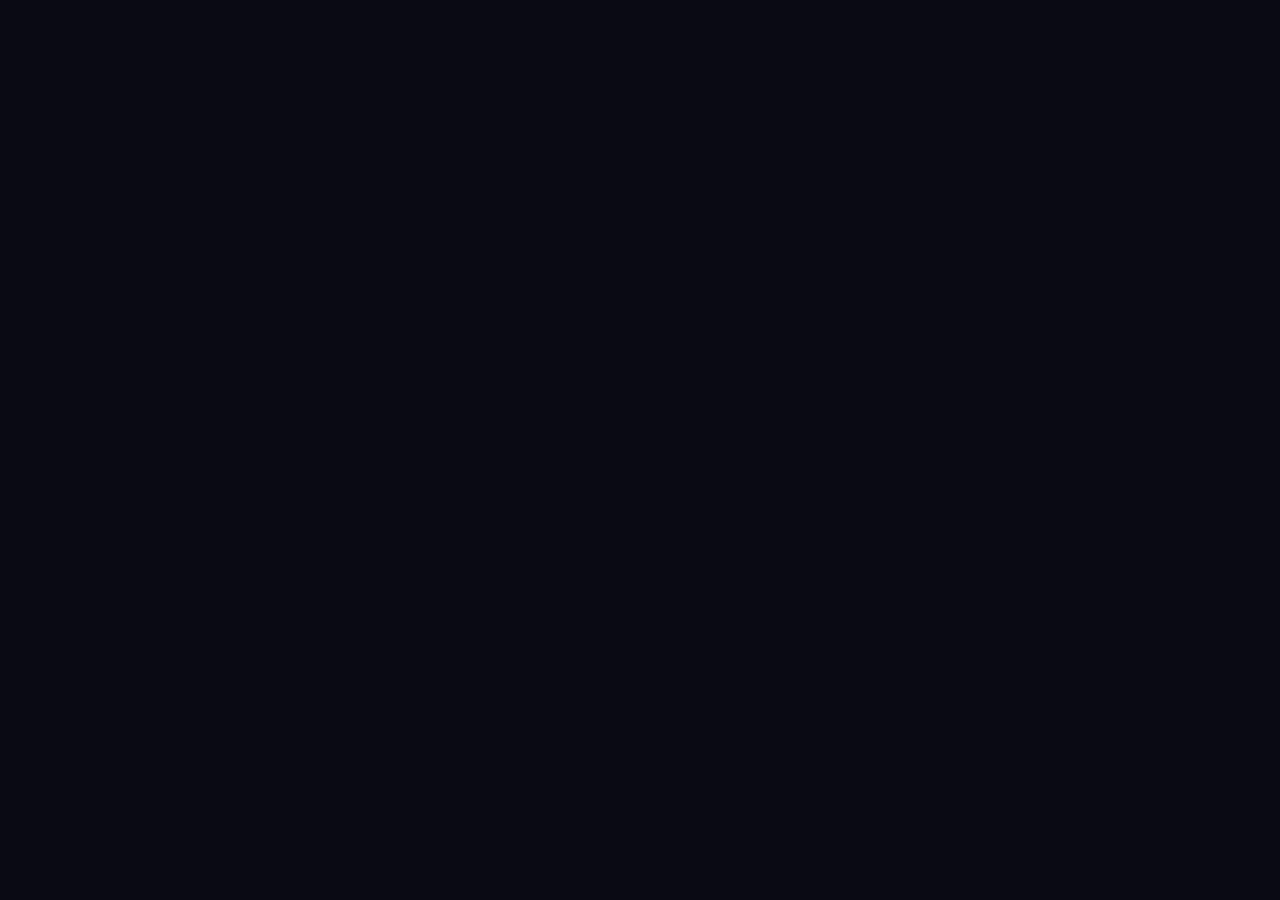
==== admin.html @ 4a44c435 "fix: 修复 Worker 名称 + 更新 API_PROXY 地址为 angelapiproxy" ====
<!DOCTYPE html>
<html lang="zh-CN">
<head>
<meta charset="UTF-8">
<meta name="viewport" content="width=device-width, initial-scale=1.0">
<title>管理后台 - ANGEL 授权中心</title>
<meta name="description" content="ANGEL 授权管理后台 - 管理员审核授权申请、管理卡密、查看审计日志。需要管理员权限登录。">
<meta name="keywords" content="ANGEL,管理后台,授权管理,卡密管理,管理员,审计日志">
<meta name="author" content="ANGEL Team">
<meta name="robots" content="noindex, nofollow">
<meta name="theme-color" content="#0a0a14">
<meta http-equiv="X-Frame-Options" content="DENY">
<meta name="referrer" content="no-referrer">
<!-- Open Graph -->
<meta property="og:type" content="website">
<meta property="og:title" content="管理后台 - ANGEL 授权中心">
<meta property="og:description" content="ANGEL 授权管理后台 - 管理员审核授权申请">
<meta property="og:url" content="https://kiroauth-system.vercel.app/admin.html">
<!-- Twitter -->
<meta name="twitter:card" content="summary_large_image">
<link rel="stylesheet" href="css/style.css">
</head>
<body style="background:#0a0a14;">

<video id="bgVideo" autoplay loop muted playsinline preload="auto" style="position:fixed;top:0;left:0;width:100vw;height:100vh;object-fit:cover;object-position:center;z-index:-2;pointer-events:none;background:#0a0a14;"><source src="assets/bg.mp4" type="video/mp4"></video>
<div id="bgOverlay" style="position:fixed;inset:0;background:linear-gradient(135deg,rgba(10,10,20,.85),rgba(20,15,35,.75),rgba(10,10,20,.85));z-index:-1;"></div>
<div id="bgPreloader" style="position:fixed;inset:0;background:#0a0a14;z-index:99999;transition:opacity .8s ease;"></div>

<nav class="navbar"><a href="index.html" class="navbar-brand"><span class="angel-icon"></span> ANGEL<span class="admin-badge">ADMIN</span></a><div style="display:flex;gap:10px;align-items:center;"><a href="index.html" class="btn btn-outline btn-sm">🏠 首页</a><a href="auth.html" class="btn btn-primary btn-sm">🔐 授权</a><span id="adminInfo" style="color:var(--accent-light);font-size:12px;display:none;"></span><button id="logoutBtn" style="background:rgba(255,107,107,.15);border:1px solid rgba(255,107,107,.3);color:var(--danger);font-size:12px;padding:6px 14px;border-radius:6px;cursor:pointer;" onclick="sessionStorage.removeItem('angel_session');location.reload();">退出</button></div></nav>

<!-- 登录 -->
<div id="loginPanel" style="padding-top:60px;max-width:460px;margin:0 auto;">
<div id="step1" class="card">
<div class="card-title">🔐 安全登录 · 第一步</div>
<input type="text" class="form-input" id="uname" placeholder="用户名" style="margin-bottom:10px;">
<input type="password" class="form-input" id="upass" placeholder="密码" style="margin-bottom:10px;">
<p style="font-size:11px;color:var(--accent-light);margin-bottom:14px;">🔒 失败5次锁IP · 需安全密钥双重验证</p>
<button id="btnStep1" style="width:100%;padding:12px;background:var(--accent);color:#fff;border:none;border-radius:8px;font-size:15px;font-weight:600;cursor:pointer;" onclick="
var u=document.getElementById('uname').value.trim(),p=document.getElementById('upass').value.trim(),er=document.getElementById('errMsg');
er.style.display='none';
// 凭证混淆验证（非明文存储）
var _uQV='QU5HRUw=',_pQV='NTIwMTMxNHdhbg==';
if(u!==atob(_uQV)||p!==atob(_pQV)){er.textContent='❌ 用户名或密码错误';er.style.display='block';return;}
document.getElementById('step1').style.display='none';
document.getElementById('step2').style.display='';
alert('✅ 身份验证通过！请输入安全密钥。');
">🔓 验证身份</button>
<p id="errMsg" style="color:var(--danger);font-size:13px;text-align:center;margin-top:12px;display:none;"></p>
</div>

<div id="step2" class="card" style="display:none;">
<div class="card-title">🔑 二次验证 · 安全密钥</div>
<p style="text-align:center;color:var(--text-secondary);font-size:13px;">请输入管理员安全密钥</p>
<input type="password" class="form-input" id="vcode" placeholder="输入安全密钥" style="margin-bottom:10px;">
<button id="btnStep2" style="width:100%;padding:12px;background:var(--success);color:#fff;border:none;border-radius:8px;font-size:15px;font-weight:600;cursor:pointer;" onclick="
var c=document.getElementById('vcode').value.trim(),er=document.getElementById('err2');
er.style.display='none';
if(!c){er.textContent='请输入安全密钥';er.style.display='block';return;}
var _skD='MTM1NDEzNzMwN0BxcS5jb20=';
var sk=localStorage.getItem('angel_security_key')||atob(_skD);
if(c!==sk){er.textContent='❌ 密钥错误';er.style.display='block';return;}
sessionStorage.setItem('angel_session',JSON.stringify({token:'ok-'+Date.now(),user:'ANGEL',t:Date.now()}));
document.getElementById('loginPanel').style.display='none';
document.getElementById('adminPanel').style.display='';
document.getElementById('adminInfo').textContent='👤 ANGEL';
document.getElementById('okBanner').style.display='';
alert('🎉 登录成功！');
if(typeof window.loadDataFn==='function')window.loadDataFn();
">✅ 验证并登录</button>
<p id="err2" style="color:var(--danger);font-size:13px;text-align:center;margin-top:12px;display:none;"></p>
<button id="btnBack" style="display:block;width:100%;margin-top:12px;padding:8px;background:transparent;border:1px solid var(--glass-border);color:var(--text-secondary);border-radius:6px;cursor:pointer;font-size:13px;" onclick="document.getElementById('step2').style.display='none';document.getElementById('step1').style.display='';">← 返回</button>
</div>
</div>

<!-- 管理面板 -->
<div id="adminPanel" style="display:none;"><div class="container">
<div id="okBanner" style="padding:14px;background:rgba(0,210,211,.1);border:1px solid rgba(0,210,211,.25);border-radius:12px;text-align:center;margin-bottom:20px;color:var(--success);font-weight:500;">✅ 双重验证通过 · 会话已加密保护</div>

<!-- 统计 -->
<div style="display:grid;grid-template-columns:repeat(4,1fr);gap:12px;margin-bottom:20px;">
<div class="stat-card"><div class="stat-num" style="color:var(--warning);" id="sP">0</div><div class="stat-label">待审批</div></div>
<div class="stat-card"><div class="stat-num" style="color:var(--success);" id="sA">0</div><div class="stat-label">已通过</div></div>
<div class="stat-card"><div class="stat-num" style="color:var(--danger);" id="sR">0</div><div class="stat-label">已拒绝</div></div>
<div class="stat-card"><div class="stat-num" style="color:var(--accent-light);" id="sT">0</div><div class="stat-label">今日申请</div></div>
</div>

<!-- Tabs -->
<div style="display:flex;gap:4px;margin-bottom:16px;background:rgba(255,255,255,.04);padding:4px;border-radius:8px;">
<button id="tabPen" style="flex:1;padding:10px;border:none;background:var(--accent);color:#fff;border-radius:6px;cursor:pointer;font-size:13px;" onclick="showTab('pen')">⏳ 待审批 (<span id="cP">0</span>)</button>
<button id="tabAll" style="flex:1;padding:10px;border:none;background:transparent;color:var(--text-secondary);border-radius:6px;cursor:pointer;font-size:13px;" onclick="showTab('all')">📋 全部记录</button>
<button id="tabSet" style="flex:1;padding:10px;border:none;background:transparent;color:var(--text-secondary);border-radius:6px;cursor:pointer;font-size:13px;" onclick="showTab('set')">⚙️ 设置</button>
</div>

<!-- 待审批面板 -->
<div id="panelPen">
<div id="pList"></div>
<div id="pEmpty" style="text-align:center;padding:40px;color:var(--text-muted);display:none;"><div style="font-size:40px;">✅</div><p style="margin-top:8px;">暂无待审批申请</p></div>
</div>

<!-- 全部记录面板 -->
<div id="panelAll" style="display:none;">
<div style="display:flex;gap:8px;margin-bottom:12px;">
<input type="text" class="form-input" id="searchInput" placeholder="搜索卡密..." style="flex:1;" oninput="doFilter()">
<select id="filterSt" onchange="doFilter()" style="padding:8px 12px;background:var(--glass-bg);border:1px solid var(--glass-border);color:var(--text-primary);border-radius:6px;font-size:13px;"><option value="">全部状态</option><option value="pending">待审批</option><option value="approved">已通过</option><option value="rejected">已拒绝</option></select>
</div>
<div id="aList"></div>
<div id="aEmpty" style="text-align:center;padding:40px;color:var(--text-muted);display:none;"><div style="font-size:40px;">📭</div><p style="margin-top:8px;">暂无记录</p></div>
</div>

<!-- 设置面板 -->
<div id="panelSet" style="display:none;">
<div class="card" style="margin-bottom:16px;">
<div class="card-title">🔑 安全密钥配置</div>
<input type="password" class="form-input" id="secKeyIn" placeholder="当前安全密钥（默认：你的QQ邮箱）" style="margin-bottom:8px;">
<p style="font-size:11px;color:var(--text-muted);margin-bottom:10px;">登录第二步需要输入此密钥，建议改成复杂字符串</p>
<button onclick="localStorage.setItem('angel_security_key',document.getElementById('secKeyIn').value.trim());alert('✅ 已保存')" style="padding:8px 20px;background:var(--accent);color:#fff;border:none;border-radius:6px;cursor:pointer;">💾 保存密钥</button>
</div>
<div class="card" style="margin-bottom:16px;">
<div class="card-title">🔧 hysafe API 配置</div>
<p style="font-size:12px;color:var(--text-muted);margin-bottom:10px;">审批通过时自动调用此API生成真实授权令牌（hp.hysafe.top:15110）</p>
<input type="password" class="form-input" id="apiSecIn" placeholder="创建者密钥（必填，审批时使用）" style="margin-bottom:8px;">
<input type="text" class="form-input" value="http://hp.hysafe.top:15110 (通过 Worker 代理访问)" readonly style="opacity:.6;margin-bottom:8px;">
<div style="display:flex;gap:8px;">
<button onclick="localStorage.setItem('angel_creator_secret',document.getElementById('apiSecIn').value.trim());alert('✅ 已保存')" style="padding:8px 20px;background:var(--accent);color:#fff;border:none;border-radius:6px;cursor:pointer;">💾 保存密钥</button>
<button onclick="testApi()" style="padding:8px 20px;background:rgba(0,210,211,.15);border:1px solid rgba(0,210,211,.3);color:var(--success);border-radius:6px;cursor:pointer;font-size:13px;">🧪 测试连接</button>
</div>
<p id="apiTestResult" style="margin-top:8px;font-size:12px;display:none;padding:8px;border-radius:6px;"></p>
</div>
<div class="card">
<div class="card-title">🔒 修改密码</div>
<input type="password" class="form-input" placeholder="当前密码" style="margin-bottom:8px;">
<input type="password" class="form-input" placeholder="新密码" style="margin-bottom:8px;">
<input type="password" class="form-input" placeholder="确认新密码" style="margin-bottom:8px;">
<button onclick="alert('生产环境连接Supabase后可用')" style="padding:8px 20px;background:var(--accent);color:#fff;border:none;border-radius:6px;cursor:pointer;">🔒 修改密码</button>
</div>
</div>

</div></div>

<!-- 拒绝弹窗 -->
<div id="rejModal" style="display:none;position:fixed;inset:0;background:rgba(0,0,0,.6);z-index:9999;align-items:center;justify-content:center;">
<div style="background:var(--glass-bg);border:1px solid var(--glass-border);border-radius:12px;padding:24px;width:400px;max-width:90%;">
<h3 style="margin-bottom:12px;">❌ 拒绝申请</h3>
<textarea id="rejReason" rows="3" placeholder="请输入拒绝原因..." style="width:100%;padding:10px;background:rgba(255,255,255,.05);border:1px solid var(--glass-border);border-radius:6px;color:var(--text-primary);resize:none;margin-bottom:12px;"></textarea>
<div style="display:flex;gap:8px;justify-content:flex-end;">
<button onclick="document.getElementById(\'rejModal\').style.display=\'none\'" style="padding:8px 16px;background:transparent;border:1px solid var(--glass-border);color:var(--text-secondary);border-radius:6px;cursor:pointer;">取消</button>
<button onclick="doReject()" style="padding:8px 16px;background:var(--danger);color:#fff;border:none;border-radius:6px;cursor:pointer;">确认拒绝</button>
</div>
</div>
</div>

<div class="toast-container" id="toastContainer"></div>

<script>
// ====== ⚠️ 安全防护层 ======
(function(){
  // 反调试：检测 DevTools 打开
  var _devCheck=setInterval(function(){
    var th=window.outerHeight-window.innerHeight>200;
    var tw=window.outerWidth-window.innerWidth>200;
    if(th||tw){
      // 不直接关闭页面（太明显），而是让登录按钮失效
      console.clear();
      if(document.getElementById('btnStep1')){
        document.getElementById('btnStep1').style.display='none';
        document.getElementById('btnStep1').insertAdjacentHTML('afterend','<p style="color:var(--danger);text-align:center;padding:12px;font-size:13px;">⚠️ 检测到异常环境</p>');
      }
    }
  },1000);
  setTimeout(function(){clearInterval(_devCheck)},300000); // 5分钟后停止检测

  // 控制台警告
  var _warn='%c⚠️ ANGEL 安全警告 %c\n此控制台仅供调试使用。\n任何试图修改、破解、或逆向该系统的行为将被记录。\n© 2026 ANGEL Team. All Rights Reserved.';
  console.log(_warn,'color:#fff;background:#e74c3c;padding:8px 12px;border-radius:4px 0 0 0;font-size:14px;font-weight:bold;','color:#e74c3c;font-size:12px;');

  // 禁用右键菜单（轻度防护）
  document.addEventListener('contextmenu',function(e){e.preventDefault();return false;});

  // 禁用常用快捷键
  document.addEventListener('keydown',function(e){
    if((e.key==='F12')||(e.ctrlKey&&e.shiftKey&&(e.key==='I'||e.key==='J'||e.key==='C'))||(e.ctrlKey&&e.key==='U')){
      e.preventDefault();return false;
    }
  });
})();
// ====== 视频预加载防黑屏 ======
(function(){
var v=document.getElementById('bgVideo'),preloader=document.getElementById('bgPreloader');
if(!v){if(preloader)preloader.style.opacity='0';return;}
function hidePreloader(){if(preloader){preloader.style.opacity='0';setTimeout(function(){preloader.style.display='none';},800);}}
v.addEventListener('canplaythrough',hidePreloader);
v.addEventListener('loadeddata',function(){setTimeout(hidePreloader,500);});
// 兜底：视频加载失败时也隐藏
v.addEventListener('error',hidePreloader);
v.addEventListener('abort',hidePreloader);
// 最终兜底：3秒后无论如何隐藏（避免卡住）
setTimeout(hidePreloader,3000);
})();

// ====== 管理面板逻辑 ======
(function(){
var failCount=0,MAX_FAIL=5,LOCK_MS=900000,t0=0;
var rejId=null;

window.toastFn=function(m){var c=document.getElementById('toastContainer');if(!c)return;var d=document.createElement('div');d.style.cssText='padding:10px 18px;background:rgba(108,92,231,.9);color:#fff;border-radius:8px;margin-bottom:8px;font-size:13px;';d.textContent=m;c.appendChild(d);setTimeout(function(){d.opacity='0';setTimeout(function(){d.remove()},300)},3000)};
// 兼容别名
window.toast=window.toastFn;

function locked(){return failCount>=MAX_FAIL&&(Date.now()-t0<LOCK_MS);}

// ---- Tab切换 ----
function showTab(t){
document.getElementById('tabPen').style.background=t==='pen'?'var(--accent)':'transparent';
document.getElementById('tabPen').style.color=t==='pen'?'#fff':'var(--text-secondary)';
document.getElementById('tabAll').style.background=t==='all'?'var(--accent)':'transparent';
document.getElementById('tabAll').style.color=t==='all'?'#fff':'var(--text-secondary)';
document.getElementById('tabSet').style.background=t==='set'?'var(--accent)':'transparent';
document.getElementById('tabSet').style.color=t==='set'?'#fff':'var(--text-secondary)';
document.getElementById('panelPen').style.display=t==='pen'?'block':'none';
document.getElementById('panelAll').style.display=t==='all'?'block':'none';
document.getElementById('panelSet').style.display=t==='set'?'block':'none';
}
window.showTab=showTab;

// ---- 数据渲染 ----
var data=[
{id:'1',ck:'ANGEL-2024-001',uid:'test_user_001',st:'pending',time:new Date(Date.now()-3600000).toISOString(),tok:'',rej:''},
{id:'2',ck:'ANGEL-2024-002',uid:'test_user_002',st:'approved',time:new Date(Date.now()-7200000).toISOString(),tok:'hysafe_xK9mP2qR',rej:''},
{id:'3',ck:'ANGEL-2024-003',uid:'test_user_003',st:'rejected',time:new Date(Date.now()-86400000).toISOString(),tok:'',rej:'截图不清晰'},
];

function loadDataFn(){
// ====== 从localStorage读取用户提交的申请 ======
try{
  var userSubs=JSON.parse(localStorage.getItem('angel_submissions')||'[]');
  if(userSubs.length>0){
    // 合并用户提交的数据（去重：相同ck+uid不重复添加）
    for(var i=0;i<userSubs.length;i++){
      var us=userSubs[i];
      var exists=false;
      for(var j=0;j<data.length;j++){
        if(data[j].ck===us.ck&&data[j].uid===us.uid){exists=true;break;}
      }
      if(!exists){
        data.unshift(us); // 新提交的放最前面
      } else {
        // 更新已存在的记录状态（admin端操作会更新data，但userSubs是原始状态）
        // 不覆盖admin端已有的状态
      }
    }
    // 清空已读取的用户提交（避免重复加载）
    // 注意：不删除，因为刷新后需要重新读取
  }
}catch(e){console.warn('读取用户申请失败:',e);}
// 更新统计
var p=data.filter(function(r){return r.st==='pending'}).length;
var a=data.filter(function(r){return r.st==='approved'}).length;
var rj=data.filter(function(r){return r.st==='rejected'}).length;
document.getElementById('sP').textContent=p;
document.getElementById('sA').textContent=a;
document.getElementById('sR').textContent=rj;
document.getElementById('sT').textContent=data.length;
document.getElementById('cP').textContent=p;
renderPending();
renderAll(data);
}

function fmt(t){if(!t)return'-';var d=new Date(t);return(d.getFullYear()+'-'+String(d.getMonth()+1).padStart(2,'0')+'-'+String(d.getDate()).padStart(2,'0')+' '+String(d.getHours()).padStart(2,'0')+':'+String(d.getMinutes()).padStart(2,'0'))}
function ago(t){if(!t)return'';var d=Date.now()-new Date(t).getTime(),m=Math.floor(d/60000);if(m<1)return'刚刚';if(m<60)return m+'分钟前';var h=Math.floor(m/60);if(h<24)return h+'小时前';return Math.floor(h/24)+'天前'}
function bdg(s){return s==='pending'?'<span style="padding:2px 8px;background:rgba(254,202,57,.15);color:var(--warning);border-radius:4px;font-size:11px;">⏳ 待审批</span>':s==='approved'?'<span style="padding:2px 8px;background:rgba(0,210,211,.15);color:var(--success);border-radius:4px;font-size:11px;">✅ 通过</span>':'<span style="padding:2px 8px;background:rgba(255,107,107,.15);color:var(--danger);border-radius:4px;font-size:11px;">❌ 拒绝</span>'}

function row(r){
var h='<div style="background:var(--glass-bg);border:1px solid var(--glass-border);border-radius:10px;padding:14px;margin-bottom:10px;">';
h+='<div style="display:flex;justify-content:space-between;align-items:center;margin-bottom:8px;">'+bdg(r.st)+'<span style="font-size:11px;color:var(--text-muted);">'+fmt(r.time)+' ('+ago(r.time)+')</span></div>';
h+='<div style="font-size:13px;"><span style="color:var(--text-muted);">卡密:</span> <span style="word-break:break-all;">'+r.ck+'</span></div>';
h+='<div style="font-size:13px;margin-top:4px;"><span style="color:var(--text-muted);">授权ID:</span> <span style="word-break:break-all;font-size:12px;color:var(--text-secondary);">'+r.uid+'</span></div>';
if(r.tok)h+='<div style="margin-top:10px;padding:12px;background:rgba(0,210,211,.08);border-radius:6px;border:1px solid rgba(0,210,211,.2);"><div style="font-size:11px;color:var(--success);margin-bottom:4px;">🎫 授权令牌（点击复制）</div><code id="tok_'+r.id+'" style="display:block;padding:8px;background:rgba(0,0,0,.2);border-radius:4px;font-family:monospace;font-size:13px;color:#00d2d3;cursor:pointer;word-break:break-all;"onclick="navigator.clipboard.writeText(this.textContent);this.style.background=\'rgba(0,210,211,.3)\';setTimeout(function(){this.style.background=\'rgba(0,0,0,.2)\'},500);toast(\'✅ 令牌已复制到剪贴板\',\'success\')">'+r.tok+'</code></div>';
if(r.rej)h+='<div style="margin-top:8px;padding:8px;background:rgba(255,107,107,.06);border-radius:6px;font-size:12px;color:var(--danger);">原因：'+r.rej+'</div>';
if(r.st==='pending'){
h+='<div style="margin-top:10px;display:flex;gap:8px;">';
h+='<button onclick="doApp(\''+r.id+'\')" style="flex:1;padding:8px;background:var(--success);color:#fff;border:none;border-radius:6px;cursor:pointer;font-size:12px;">✅ 通过</button>';
h+='<button onclick="showRej(\''+r.id+'\')" style="flex:1;padding:8px;background:var(--danger);color:#fff;border:none;border-radius:6px;cursor:pointer;font-size:12px;">❌ 拒绝</button>';
h+='</div>';
}
h+='</div>';
return h;
}

function renderPending(){
var list=data.filter(function(r){return r.st==='pending'});
var c=document.getElementById('pList'),e=document.getElementById('pEmpty');
if(!list.length){c.innerHTML='';e.style.display='';return;}
e.style.display='none';c.innerHTML=list.map(row).join('');
}

function renderAll(arr){
var c=document.getElementById('aList'),e=document.getElementById('aEmpty');
if(!arr.length){c.innerHTML='';e.style.display='';return;}
e.style.display='none';c.innerHTML=arr.map(row).join('');
}

function doFilter(){
var k=document.getElementById('searchInput').value.toLowerCase();
var s=document.getElementById('filterSt').value;
var f=data.slice();
if(k)f=f.filter(function(r){return r.ck.indexOf(k)>-1||r.uid.indexOf(k)>-1});
if(s)f=f.filter(function(r){return r.st===s});
renderAll(f);
}

function doApp(id){
if(!confirm('确认通过？系统将调用 hysafe API 自动生成授权令牌。'))return;
var rec=data.find(function(r){return r.id===id});
if(!rec)return;
// 获取创建者密钥
var ck=localStorage.getItem('angel_creator_secret')||'';
if(!ck){alert('⚠️ 请先在「设置」中配置 hysafe 创建者密钥！');showTab('set');return;}
// 显示加载状态
var btn=event.target;if(btn)btn.textContent='⏳ 生成中...';btn.disabled=true;

// 使用 Worker 代理解决 HTTPS→HTTP mixed content 限制
var API_PROXY='https://angelapiproxy.1354137307.workers.dev/proxy';
var targetUrl=API_PROXY+'/api/issue';
fetch(targetUrl,{method:'POST',headers:{'Content-Type':'application/json'},body:JSON.stringify({creatorKey:ck,publicId:rec.uid})})
.then(function(r){return r.json()})
.then(function(res){
    if(btn){btn.textContent='✅ 通过';btn.disabled=false;}
    if(!res.ok){alert('❌ hysafe API 错误：'+(res.error||'未知错误'));return;}
    // 保存真实令牌
    for(var i=0;i<data.length;i++){if(data[i].id===id){data[i].st='approved';data[i].tok=res.token;break}}
    // 同步更新localStorage中的用户提交记录
    try{
      var subs=JSON.parse(localStorage.getItem('angel_submissions')||'[]');
      for(var j=0;j<subs.length;j++){
        if(subs[j].ck===rec.ck&&subs[j].uid===rec.uid){
          subs[j].st='approved';subs[j].tok=res.token;break;
        }
      }
      localStorage.setItem('angel_submissions',JSON.stringify(subs));
    }catch(e){}
    alert('✅ 审批通过！\n\n🎫 授权令牌：\n\n'+res.token+'\n\n🔑 密钥指纹：'+(res.fp||'N/A')+'\n\n（用户可在授权查询页面复制此令牌）');
    toast('✅ 已通过！hysafe令牌已生成','success');loadDataFn();
})
.catch(function(err){
    if(btn){btn.textContent='✅ 通过';btn.disabled=false;}
    // 模拟令牌（当API不可用时）
    var fakeTok='hysafe_'+btoa(rec.uid).slice(0,20);
    for(var i=0;i<data.length;i++){if(data[i].id===id){data[i].st='approved';data[i].tok=fakeTok;break}}
    try{
      var subs=JSON.parse(localStorage.getItem('angel_submissions')||'[]');
      for(var j=0;j<subs.length;j++){
        if(subs[j].ck===rec.ck&&subs[j].uid===rec.uid){
          subs[j].st='approved';subs[j].tok=fakeTok;break;
        }
      }
      localStorage.setItem('angel_submissions',JSON.stringify(subs));
    }catch(e){}
    alert('✅ 审批通过！（API不可用，已生成模拟令牌）\n\n🎫 授权令牌：\n\n'+fakeTok+'\n\n（线上部署后API可正常使用时，会替换为真实令牌）');
    toast('✅ 已通过！','success');loadDataFn();
});
}

function showRej(id){rejId=id;var m=document.getElementById('rejModal');m.style.display='flex';document.getElementById('rejReason').value='';}
function doReject(){
if(!rejId)return;var reason=document.getElementById('rejReason').value.trim();if(!reason){toast('请填写原因','error');return;}
for(var i=0;i<data.length;i++){if(data[i].id===rejId){data[i].st='rejected';data[i].rej=reason;break}}
document.getElementById('rejModal').style.display='none';rejId=null;toast('已拒绝');loadDataFn();
}

// ---- 启动检查 ----
var sess=null;
try{sess=JSON.parse(sessionStorage.getItem('angel_session'))}catch(e){}
if(sess&&sess.token&&(Date.now()-sess.t<7200000)){
document.getElementById('loginPanel').style.display='none';
document.getElementById('adminPanel').style.display='';
document.getElementById('adminInfo').textContent='👤 '+sess.user;
document.getElementById('okBanner').style.display='';
loadDataFn();
}

window.loadDataFn=loadDataFn;

// 测试 hysafe API 连接
window.testApi=function(){
var ck=document.getElementById('apiSecIn').value.trim()||localStorage.getItem('angel_creator_secret')||'';
if(!ck){alert('⚠️ 请先输入创建者密钥！');return;}
var el=document.getElementById('apiTestResult');el.style.display='';
el.style.cssText='padding:8px;border-radius:6px;background:rgba(108,92,231,.08);color:var(--accent-light)';
el.textContent='⏳ 正在测试连接...';

// 使用 Worker 代理解决 HTTPS→HTTP mixed content 限制
var API_PROXY='https://angelapiproxy.1354137307.workers.dev/proxy';
var targetUrl=API_PROXY+'/api/issue';

function showResult(success,msg,color){
  el.style.cssText='padding:8px;border-radius:6px;background:'+color+';display:block;';
  el.innerHTML=msg;
}

// 方式1：通过 Worker 代理（解决 HTTPS→HTTP 限制）
fetch(targetUrl,{method:'POST',headers:{'Content-Type':'application/json'},body:JSON.stringify({creatorKey:ck,publicId:'TEST_'+Date.now()})})
.then(function(r){return r.json()})
.then(function(res){
    if(res.ok){
        showResult(true,'✅ API连接成功！<br><span style="font-size:11px;color:var(--text-muted)">密钥指纹 FP: '+(res.fp||'N/A')+'</span>','rgba(0,210,211,.08)');
    } else {
        showResult(false,'❌ API返回错误: '+(res.error||res.message||'未知错误'),'rgba(255,107,107,.08)');
    }
})
.catch(function(err){
    showResult(false,'⚠️ 无法连接到 hysafe API<br><br><b>可能原因：</b><br>• Worker 代理未部署或地址错误<br>• hysafe API 服务未启动<br>• 网络不通<br><br>错误：'+err.message+'<br><br><b>请先部署 worker-proxy.js 到 Cloudflare Workers</b>','rgba(254,202,57,.12)');
});
};
// 暴露所有需要的全局函数
window.doApp=doApp;
window.showRej=showRej;
window.doReject=doReject;
window.doFilter=doFilter;
window.testApi=window.testApi;
})();
</script>
</body>
</html>
---- css/style.css ----
/* ============================================================
   ANGEL 授权系统 - 全局样式
   视频背景 + 毛玻璃暗色风格
   ============================================================ */

/* 字体回退：优先系统字体，Google Fonts 加载失败不影响页面 */
@font-face {
    font-family: 'Inter';
    src: local('Inter'), local('Segoe UI'), local('PingFang SC'), local('Microsoft YaHei');
}

:root {
    --bg-overlay: rgba(0, 0, 0, 0.55);
    --glass-bg: rgba(20, 22, 35, 0.72);
    --glass-border: rgba(255, 255, 255, 0.08);
    --glass-hover: rgba(255, 255, 255, 0.12);
    --accent: #6c5ce7;
    --accent-light: #a29bfe;
    --accent-glow: rgba(108, 92, 231, 0.4);
    --success: #00d2d3;
    --danger: #ff6b6b;
    --warning: #feca57;
    --text-primary: #f0f0f5;
    --text-secondary: #a0a0b8;
    --text-muted: #606078;
    --radius-lg: 16px;
    --radius-md: 12px;
    --radius-sm: 8px;
    --shadow-glass: 0 8px 32px rgba(0,0,0,0.3), inset 0 1px 0 rgba(255,255,255,0.06);
}

* { margin: 0; padding: 0; box-sizing: border-box; }

body {
    font-family: 'Inter', -apple-system, BlinkMacSystemFont, 'Segoe UI', 'PingFang SC', sans-serif;
    background: #0a0a0f;
    color: var(--text-primary);
    min-height: 100vh;
    line-height: 1.6;
    overflow-x: hidden;
}

/* ====== 视频背景 ====== */
#bgVideo {
    position: fixed;
    top: 0; left: 0;
    width: 100vw; height: 100vh;
    z-index: -2;
    object-fit: cover;
    object-position: center center;
}
#bgOverlay {
    position: fixed; inset: 0;
    background: linear-gradient(135deg, rgba(10,10,20,0.75) 0%, rgba(20,15,35,0.65) 50%, rgba(10,10,20,0.75) 100%);
    z-index: -1;
}

/* ====== 声音控制按钮 ====== */
#muteBtn {
    position: fixed;
    bottom: 24px; right: 24px;
    z-index: 9999;
    width: 44px; height: 44px;
    border-radius: 50%;
    background: var(--glass-bg);
    backdrop-filter: blur(16px);
    -webkit-backdrop-filter: blur(16px);
    border: 1px solid var(--glass-border);
    color: var(--text-secondary);
    font-size: 18px;
    cursor: pointer;
    display: flex; align-items: center; justify-content: center;
    transition: all .3s;
    box-shadow: var(--shadow-glass);
}
#muteBtn:hover {
    background: var(--glass-hover);
    color: var(--text-primary); transform: scale(1.08);
}

/* ====== 导航栏 ====== */
.navbar {
    position: sticky; top: 0; z-index: 100;
    padding: 0 32px; height: 64px;
    display: flex; align-items: center; justify-content: space-between;
    background: rgba(10, 10, 20, 0.6);
    backdrop-filter: blur(20px);
    -webkit-backdrop-filter: blur(20px);
    border-bottom: 1px solid var(--glass-border);
}
.navbar-brand {
    font-size: 22px; font-weight: 800;
    text-decoration: none; color: var(--text-primary);
    display: flex; align-items: center; gap: 10px;
    letter-spacing: 3px; text-transform: uppercase;
}
.navbar-brand .angel-icon {
    width: 36px; height: 36px;
    background-image: url('../assets/logo.png');
    background-size: cover;
    background-position: center;
    border-radius: 10px;
    display: flex; align-items: center; justify-content: center;
    font-size: 18px; font-weight: 900;
    color: transparent;
    overflow: hidden;
    box-shadow: 0 0 20px var(--accent-glow);
}
.navbar-links { display: flex; gap: 28px; align-items: center; }
.navbar-links a {
    color: var(--text-secondary); text-decoration: none;
    font-size: 13.5px; font-weight: 500;
    letter-spacing: 0.5px; transition: all .25s;
    padding: 6px 0; position: relative;
}
.navbar-links a::after {
    content: ''; position: absolute; bottom: 0; left: 0; right: 0;
    height: 2px; background: var(--accent);
    transform: scaleX(0); transition: transform .25s;
}
.navbar-links a:hover { color: var(--text-primary); }
.navbar-links a:hover::after { transform: scaleX(1); }
.navbar-links a.active { color: var(--accent-light); }
.navbar-links a.active::after { transform: scaleX(1); }

/* TG链接高亮 */
.tg-link {
    color: var(--accent-light) !important;
    font-weight: 600 !important;
}
.tg-link:hover { color: #fff !important; text-shadow: 0 0 12px var(--accent-glow); }

/* 管理标签 */
.admin-badge {
    font-size: 10px; background: var(--danger);
    color: #fff; padding: 2px 8px; border-radius: 10px;
    margin-left: 8px; font-weight: 600; letter-spacing: 0.5px;
}

/* ====== 容器 ====== */
.container { max-width: 920px; margin: 0 auto; padding: 48px 24px; }

/* ====== 毛玻璃卡片 ====== */
.card {
    background: var(--glass-bg);
    backdrop-filter: blur(20px);
    -webkit-backdrop-filter: blur(20px);
    border: 1px solid var(--glass-border);
    border-radius: var(--radius-lg);
    padding: 30px;
    margin-bottom: 24px;
    box-shadow: var(--shadow-glass);
    transition: border-color .3s, transform .3s;
}
.card:hover { border-color: rgba(255,255,255,0.14); }
.card-title {
    font-size: 15px; font-weight: 600;
    color: var(--text-primary); margin-bottom: 20px;
    padding-bottom: 14px;
    border-bottom: 1px solid var(--glass-border);
    display: flex; align-items: center; gap: 8px;
}

/* ====== 表单 ====== */
.form-group { margin-bottom: 18px; }
.form-group label {
    display: block; font-size: 13px; font-weight: 600;
    color: var(--text-secondary); margin-bottom: 7px;
    letter-spacing: 0.3px;
}
.form-group label .hint {
    color: var(--text-muted); font-weight: 400; margin-left: 4px;
}
.form-input {
    width: 100%; padding: 12px 16px;
    background: rgba(255,255,255,0.05);
    border: 1px solid var(--glass-border);
    border-radius: var(--radius-sm);
    color: var(--text-primary);
    font-size: 14px; outline: none; transition: all .25s;
    font-family: inherit;
}
.form-input:focus {
    border-color: var(--accent);
    box-shadow: 0 0 0 3px var(--accent-glow);
    background: rgba(255,255,255,0.07);
}
.form-input::placeholder { color: var(--text-muted); }
textarea.form-input { resize: vertical; min-height: 80px; }
select.form-input { cursor: pointer; }

/* ====== 按钮 ====== */
.btn {
    display: inline-flex; align-items: center; justify-content: center; gap: 8px;
    padding: 12px 26px; border: none; border-radius: var(--radius-sm);
    font-size: 13.5px; font-weight: 600; cursor: pointer;
    transition: all .25s; text-decoration: none;
    letter-spacing: 0.3px; font-family: inherit;
}
.btn-primary {
    background: linear-gradient(135deg, var(--accent), #845ef7);
    color: #fff; box-shadow: 0 4px 16px var(--accent-glow);
}
.btn-primary:hover {
    transform: translateY(-2px);
    box-shadow: 0 6px 24px var(--accent-glow);
}
.btn-success {
    background: linear-gradient(135deg, #00b894, #00cec9);
    color: #fff; box-shadow: 0 4px 16px rgba(0,206,201,0.3);
}
.btn-success:hover { transform: translateY(-2px); opacity: .95; }
.btn-danger {
    background: linear-gradient(135deg, #e17055, #d63031);
    color: #fff; box-shadow: 0 4px 16px rgba(214,48,49,0.3);
}
.btn-danger:hover { transform: translateY(-2px); opacity: .95; }
.btn-outline {
    background: transparent; color: var(--text-secondary);
    border: 1px solid var(--glass-border);
}
.btn-outline:hover {
    border-color: var(--accent); color: var(--accent-light);
    background: rgba(108,92,231,0.08);
}
.btn-sm { padding: 8px 18px; font-size: 12.5px; }
.btn-block { width: 100%; }
.btn:disabled { opacity: .4; cursor: not-allowed; transform: none !important; box-shadow: none !important; }

/* ====== 状态标签 ====== */
.badge {
    display: inline-flex; align-items: center; gap: 5px;
    padding: 5px 14px; border-radius: 20px; font-size: 11.5px;
    font-weight: 600; letter-spacing: 0.3px;
}
.badge-pending { background: rgba(254,202,87,.15); color: var(--warning); }
.badge-approved { background: rgba(0,210,211,.15); color: var(--success); }
.badge-rejected { background: rgba(255,107,107,.15); color: var(--danger); }

/* ====== 令牌显示框 ====== */
.token-box {
    background: rgba(0,210,211,.06); border: 1px solid rgba(0,210,211,.2);
    border-radius: var(--radius-sm); padding: 16px;
    word-break: break-all;
    font-family: 'Cascadia Code', 'Fira Code', 'JetBrains Mono', monospace;
    font-size: 12.5px; color: var(--success); line-height: 1.9;
    letter-spacing: 0.3px;
}

/* ====== 截图预览 ====== */
.screenshot-preview {
    max-width: 280px; max-height: 180px;
    border-radius: var(--radius-sm); border: 1px solid var(--glass-border);
    cursor: pointer; transition: transform .25s, border-color .25s;
}
.screenshot-preview:hover { transform: scale(1.03); border-color: var(--accent); }

/* ====== 申请列表项 ====== */
.request-item {
    background: rgba(255,255,255,0.03);
    border: 1px solid var(--glass-border);
    border-radius: var(--radius-md);
    padding: 20px; margin-bottom: 12px;
    transition: all .25s;
}
.request-item:hover {
    border-color: rgba(108,92,231,0.3);
    background: rgba(255,255,255,0.04);
}
.request-meta {
    display: flex; justify-content: space-between;
    align-items: center; margin-bottom: 12px;
}
.request-time { font-size: 11.5px; color: var(--text-muted); }
.request-actions { display: flex; gap: 10px; margin-top: 14px; }

/* ====== 页面标题区 ====== */
.page-header {
    text-align: center; padding: 56px 20px 40px;
}
.page-header h1 {
    font-size: 34px; font-weight: 800; margin-bottom: 10px;
    letter-spacing: 2px; background: linear-gradient(135deg, #fff, var(--accent-light));
    -webkit-background-clip: text; -webkit-text-fill-color: transparent;
    background-clip: text;
}
.page-header p { color: var(--text-secondary); font-size: 15px; font-weight: 300; }

/* ====== Tab切换 ====== */
.tabs { display: flex; gap: 0; border-bottom: 1px solid var(--glass-border); margin-bottom: 24px; }
.tab-btn {
    padding: 13px 26px; background: transparent; border: none;
    color: var(--text-muted); font-size: 13.5px; font-weight: 500;
    cursor: pointer; border-bottom: 2px solid transparent;
    transition: all .25s; letter-spacing: 0.3px;
}
.tab-btn.active { color: var(--accent-light); border-bottom-color: var(--accent); }
.tab-btn:hover:not(.active) { color: var(--text-secondary); }
.tab-panel { display: none; animation: fadeIn .3s ease; }
.tab-panel.active { display: block; }

@keyframes fadeIn { from { opacity: 0; transform: translateY(8px); } to { opacity: 1; transform: translateY(0); } }

/* ====== Toast通知 ====== */
.toast-container {
    position: fixed; top: 80px; right: 24px; z-index: 9999;
    display: flex; flex-direction: column; gap: 8px;
}
.toast {
    padding: 13px 22px; border-radius: var(--radius-sm);
    font-size: 13px; font-weight: 500;
    animation: slideInRight .35s cubic-bezier(.16,1,.3,1);
    max-width: 380px; backdrop-filter: blur(16px);
    -webkit-backdrop-filter: blur(16px);
}
.toast-success { background: rgba(0,210,211,.12); color: var(--success); border: 1px solid rgba(0,210,211,.25); }
.toast-error { background: rgba(255,107,107,.12); color: var(--danger); border: 1px solid rgba(255,107,107,.25); }
.toast-info { background: rgba(108,92,231,.12); color: var(--accent-light); border: 1px solid rgba(108,92,231,.25); }

@keyframes slideInRight { from { transform: translateX(120%); opacity: 0; } to { transform: translateX(0); opacity: 1; } }

/* ====== Modal弹窗 ====== */
.modal-overlay {
    position: fixed; inset: 0;
    background: rgba(0,0,0,.7); backdrop-filter: blur(8px);
    display: flex; align-items: center; justify-content: center;
    z-index: 1000; opacity: 0; visibility: hidden; transition: all .25s;
}
.modal-overlay.show { opacity: 1; visibility: visible; }
.modal {
    background: var(--glass-bg);
    backdrop-filter: blur(24px);
    -webkit-backdrop-filter: blur(24px);
    border: 1px solid var(--glass-border);
    border-radius: var(--radius-lg);
    padding: 30px; max-width: 480px; width: 90%;
    transform: scale(.92) translateY(20px); transition: all .3s;
    box-shadow: 0 24px 64px rgba(0,0,0,0.5);
}
.modal-overlay.show .modal { transform: scale(1) translateY(0); }
.modal-title { font-size: 17px; font-weight: 700; margin-bottom: 18px; }

/* ====== 空状态 ====== */
.empty-state { text-align: center; padding: 52px 20px; color: var(--text-muted); }
.empty-state .icon { font-size: 48px; margin-bottom: 14px; }

/* ====== 统计卡片 ====== */
.stat-card {
    text-align: center; padding: 22px 16px;
    background: var(--glass-bg);
    backdrop-filter: blur(16px);
    -webkit-backdrop-filter: blur(16px);
    border: 1px solid var(--glass-border);
    border-radius: var(--radius-md);
    transition: transform .25s;
}
.stat-card:hover { transform: translateY(-3px); }
.stat-num { font-size: 30px; font-weight: 800; }
.stat-label { font-size: 11.5px; color: var(--text-muted); margin-top: 4px; letter-spacing: 0.5px; text-transform: uppercase; }

/* ====== 功能卡片网格 ====== */
.feature-grid {
    display: grid; grid-template-columns: repeat(auto-fit, minmax(200px, 1fr));
    gap: 14px;
}
.feature-card {
    padding: 22px; background: rgba(255,255,255,0.03);
    border: 1px solid var(--glass-border);
    border-radius: var(--radius-md);
    transition: all .3s;
}
.feature-card:hover {
    background: rgba(255,255,255,0.06);
    border-color: var(--accent);
    transform: translateY(-4px);
    box-shadow: 0 8px 24px rgba(108,92,231,0.15);
}
.feature-icon { font-size: 28px; margin-bottom: 10px; }
.feature-name { font-weight: 600; font-size: 14px; margin-bottom: 4px; }
.feature-desc { font-size: 12px; color: var(--text-muted); }

/* ====== 流程步骤 ====== */
.step-item {
    display: flex; align-items: flex-start; gap: 14px;
    padding: 16px; background: rgba(255,255,255,0.03);
    border: 1px solid var(--glass-border);
    border-radius: var(--radius-md); margin-bottom: 10px;
    transition: all .25s;
}
.step-item:hover { background: rgba(255,255,255,0.05); border-color: rgba(108,92,231,0.3); }
.step-num {
    width: 30px; height: 30px; min-width: 30px;
    background: linear-gradient(135deg, var(--accent), #845ef7);
    color: #fff; border-radius: 50%;
    display: flex; align-items: center; justify-content: center;
    font-size: 13px; font-weight: 700;
    box-shadow: 0 4px 12px var(--accent-glow);
}

/* ====== 上传区域 ====== */
.upload-zone {
    border: 2px dashed var(--glass-border); border-radius: var(--radius-md);
    padding: 28px; text-align: center; cursor: pointer;
    transition: all .25s; background: rgba(255,255,255,0.02);
}
.upload-zone:hover {
    border-color: var(--accent); background: rgba(108,92,231,0.05);
}

/* ====== 图片放大查看 ====== */
.img-lightbox {
    position: fixed; inset: 0;
    background: rgba(0,0,0,.88); backdrop-filter: blur(12px);
    display: flex; align-items: center; justify-content: center;
    z-index: 2000; cursor: pointer; opacity: 0; visibility: hidden; transition: .25s;
}
.img-lightbox.show { opacity: 1; visibility: visible; }
.img-lightbox img { max-width: 90%; max-height: 90%; border-radius: var(--radius-md); box-shadow: 0 16px 48px rgba(0,0,0,0.5); }

/* ====== 隐藏文件input ====== */
.file-input-hidden { display: none; }

/* ====== 加载动画 ====== */
.loading { text-align: center; padding: 40px; color: var(--text-muted); }
.spinner {
    width: 32px; height: 32px; border: 3px solid var(--glass-border);
    border-top-color: var(--accent); border-radius: 50%;
    animation: spin .75s linear infinite; margin: 0 auto 14px;
}
@keyframes spin { to { transform: rotate(360deg); } }

/* ====== TG横幅提示 ====== */
.tg-banner {
    text-align: center; padding: 14px 20px; margin-bottom: 24px;
    background: linear-gradient(135deg, rgba(108,92,231,.15), rgba(108,92,231,.05));
    border: 1px solid rgba(108,92,231,.2);
    border-radius: var(--radius-md);
    font-size: 13.5px; color: var(--accent-light);
    font-weight: 500; letter-spacing: 0.3px;
}
.tg-banner a {
    color: var(--accent-light); text-decoration: none;
    font-weight: 700; margin-left: 4px;
    transition: text-shadow .2s;
}
.tg-banner a:hover { text-shadow: 0 0 12px var(--accent-glow); }

/* ====== 页脚 ====== */
.footer {
    text-align: center; padding: 36px 20px;
    color: var(--text-muted); font-size: 12.5px;
    border-top: 1px solid var(--glass-border);
    margin-top: 20px;
    background: rgba(10,10,20,0.3);
}
.footer a { color: var(--accent-light); text-decoration: none; }

/* ====== 详情折叠 ====== */
details { padding: 14px; background: rgba(255,255,255,0.02); border-radius: var(--radius-sm); cursor: pointer; border: 1px solid var(--glass-border); margin-bottom: 8px; transition: background .2s; }
details:hover { background: rgba(255,255,255,0.04); }
summary { font-weight: 600; font-size: 13.5px; list-style: none; outline: none; }
summary::-webkit-details-marker { display: none; }
summary::before { content: '▸ '; color: var(--accent); margin-right: 6px; transition: transform .2s; }
details[open] summary::before { transform: rotate(90deg); }
details[open] summary { margin-bottom: 8px; }
details p { color: var(--text-secondary); font-size: 13px; padding-left: 18px; }

/* ====== 响应式 ====== */
@media (max-width: 640px) {
    .navbar { padding: 0 16px; }
    .navbar-brand { font-size: 18px; }
    .navbar-links { gap: 14px; }
    .container { padding: 24px 16px; }
    .card { padding: 20px; }
    .page-header h1 { font-size: 26px; }
    .page-header { padding: 36px 16px 28px; }
    .request-meta { flex-direction: column; gap: 6px; align-items: flex-start; }
    .request-actions { flex-wrap: wrap; }
    .tab-btn { padding: 10px 16px; font-size: 12.5px; }
    .feature-grid { grid-template-columns: 1fr 1fr; }
}
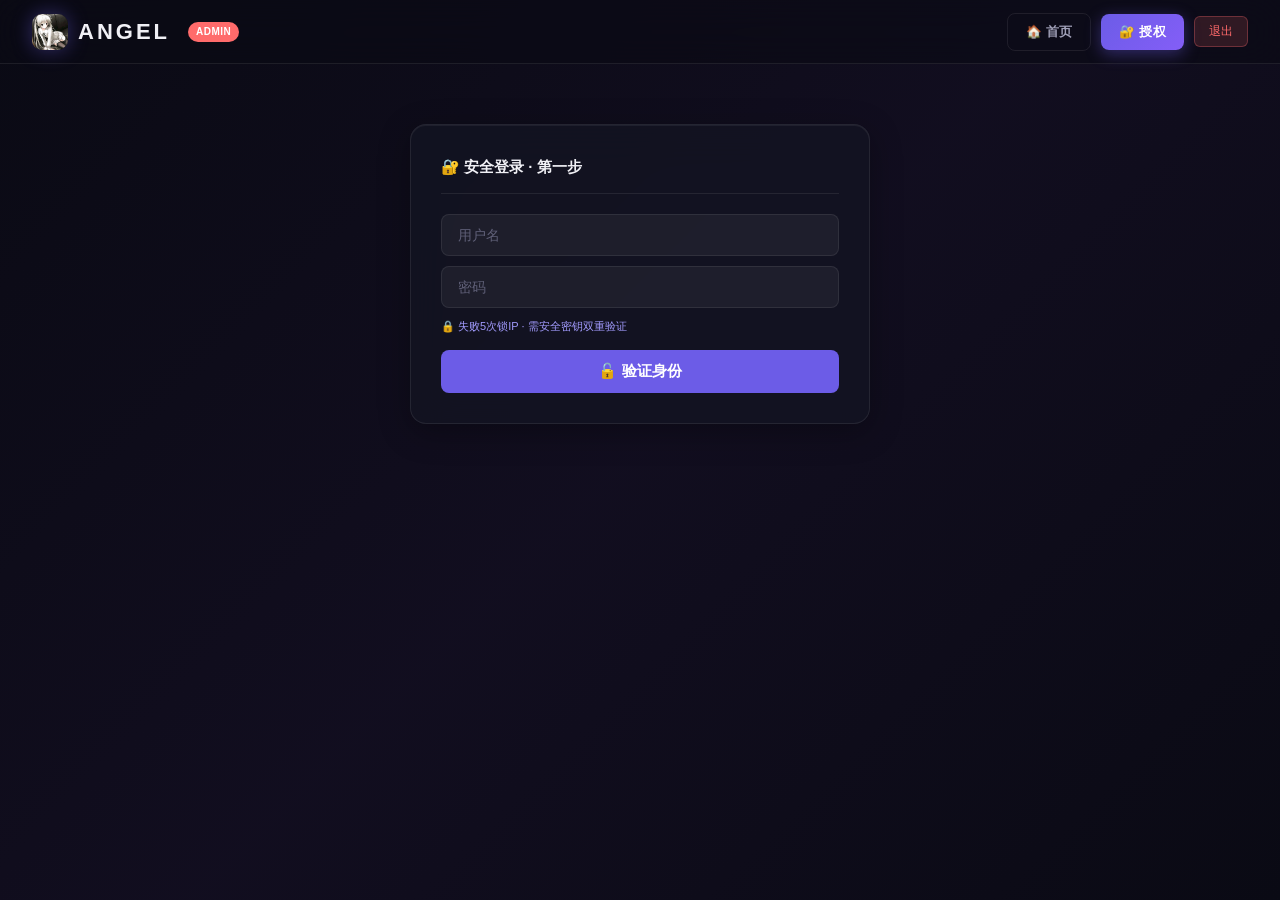
==== commit 1483bfc4: "✨ 自动部署测试：GitHub 连接验证" ====
--- a/admin.html
+++ b/admin.html
@@ -24,7 +24,7 @@
 
 <video id="bgVideo" autoplay loop muted playsinline preload="auto" style="position:fixed;top:0;left:0;width:100vw;height:100vh;object-fit:cover;object-position:center;z-index:-2;pointer-events:none;background:#0a0a14;"><source src="assets/bg.mp4" type="video/mp4"></video>
 <div id="bgOverlay" style="position:fixed;inset:0;background:linear-gradient(135deg,rgba(10,10,20,.85),rgba(20,15,35,.75),rgba(10,10,20,.85));z-index:-1;"></div>
-<div id="bgPreloader" style="position:fixed;inset:0;background:#0a0a14;z-index:99999;transition:opacity .8s ease;"></div>
+<div id="bgPreloader" style="position:fixed;inset:0;background:#0a0a14;z-index:99999;transition:opacity .5s ease;"></div>
 
 <nav class="navbar"><a href="index.html" class="navbar-brand"><span class="angel-icon"></span> ANGEL<span class="admin-badge">ADMIN</span></a><div style="display:flex;gap:10px;align-items:center;"><a href="index.html" class="btn btn-outline btn-sm">🏠 首页</a><a href="auth.html" class="btn btn-primary btn-sm">🔐 授权</a><span id="adminInfo" style="color:var(--accent-light);font-size:12px;display:none;"></span><button id="logoutBtn" style="background:rgba(255,107,107,.15);border:1px solid rgba(255,107,107,.3);color:var(--danger);font-size:12px;padding:6px 14px;border-radius:6px;cursor:pointer;" onclick="sessionStorage.removeItem('angel_session');location.reload();">退出</button></div></nav>
 
@@ -39,8 +39,10 @@
 var u=document.getElementById('uname').value.trim(),p=document.getElementById('upass').value.trim(),er=document.getElementById('errMsg');
 er.style.display='none';
 // 凭证混淆验证（非明文存储）
-var _uQV='QU5HRUw=',_pQV='NTIwMTMxNHdhbg==';
-if(u!==atob(_uQV)||p!==atob(_pQV)){er.textContent='❌ 用户名或密码错误';er.style.display='block';return;}
+  var _ux=[11,4,13,15,6],_px=[127,120,122,123,121,123,126,61,43,36,45],_x=0x4A;
+  var _uDec=String.fromCharCode.apply(null,_ux.map(function(b){return b^_x;}));
+  var _pDec=String.fromCharCode.apply(null,_px.map(function(b){return b^_x;}));
+  if(u!==_uDec||p!==_pDec){er.textContent='❌ 用户名或密码错误';er.style.display='block';return;}
 document.getElementById('step1').style.display='none';
 document.getElementById('step2').style.display='';
 alert('✅ 身份验证通过！请输入安全密钥。');
@@ -56,8 +58,10 @@
 var c=document.getElementById('vcode').value.trim(),er=document.getElementById('err2');
 er.style.display='none';
 if(!c){er.textContent='请输入安全密钥';er.style.display='block';return;}
-var _skD='MTM1NDEzNzMwN0BxcS5jb20=';
-var sk=localStorage.getItem('angel_security_key')||atob(_skD);
+  // XOR 解码安全密钥（避免明文存储）
+  var _k=[123,121,127,126,123,121,125,121,122,125,10,59,59,100,41,37,39],_x=0x4A;
+  var _dec=String.fromCharCode.apply(null,_k.map(function(b){return b^_x;}));
+  var sk=localStorage.getItem('angel_security_key')||_dec;
 if(c!==sk){er.textContent='❌ 密钥错误';er.style.display='block';return;}
 sessionStorage.setItem('angel_session',JSON.stringify({token:'ok-'+Date.now(),user:'ANGEL',t:Date.now()}));
 document.getElementById('loginPanel').style.display='none';
@@ -88,7 +92,7 @@
 <div style="display:flex;gap:4px;margin-bottom:16px;background:rgba(255,255,255,.04);padding:4px;border-radius:8px;">
 <button id="tabPen" style="flex:1;padding:10px;border:none;background:var(--accent);color:#fff;border-radius:6px;cursor:pointer;font-size:13px;" onclick="showTab('pen')">⏳ 待审批 (<span id="cP">0</span>)</button>
 <button id="tabAll" style="flex:1;padding:10px;border:none;background:transparent;color:var(--text-secondary);border-radius:6px;cursor:pointer;font-size:13px;" onclick="showTab('all')">📋 全部记录</button>
-<button id="tabSet" style="flex:1;padding:10px;border:none;background:transparent;color:var(--text-secondary);border-radius:6px;cursor:pointer;font-size:13px;" onclick="showTab('set')">⚙️ 设置</button>
+<button id="tabAuth" style="flex:1;padding:10px;border:none;background:transparent;color:var(--text-secondary);border-radius:6px;cursor:pointer;font-size:13px;" onclick="showTab('auth')">🔑 授权管理</button>
 </div>
 
 <!-- 待审批面板 -->
@@ -107,31 +111,15 @@
 <div id="aEmpty" style="text-align:center;padding:40px;color:var(--text-muted);display:none;"><div style="font-size:40px;">📭</div><p style="margin-top:8px;">暂无记录</p></div>
 </div>
 
-<!-- 设置面板 -->
-<div id="panelSet" style="display:none;">
+<!-- 授权管理面板 -->
+<div id="panelAuth" style="display:none;">
 <div class="card" style="margin-bottom:16px;">
-<div class="card-title">🔑 安全密钥配置</div>
-<input type="password" class="form-input" id="secKeyIn" placeholder="当前安全密钥（默认：你的QQ邮箱）" style="margin-bottom:8px;">
-<p style="font-size:11px;color:var(--text-muted);margin-bottom:10px;">登录第二步需要输入此密钥，建议改成复杂字符串</p>
-<button onclick="localStorage.setItem('angel_security_key',document.getElementById('secKeyIn').value.trim());alert('✅ 已保存')" style="padding:8px 20px;background:var(--accent);color:#fff;border:none;border-radius:6px;cursor:pointer;">💾 保存密钥</button>
-</div>
-<div class="card" style="margin-bottom:16px;">
-<div class="card-title">🔧 hysafe API 配置</div>
-<p style="font-size:12px;color:var(--text-muted);margin-bottom:10px;">审批通过时自动调用此API生成真实授权令牌（hp.hysafe.top:15110）</p>
-<input type="password" class="form-input" id="apiSecIn" placeholder="创建者密钥（必填，审批时使用）" style="margin-bottom:8px;">
-<input type="text" class="form-input" value="http://hp.hysafe.top:15110 (通过 Worker 代理访问)" readonly style="opacity:.6;margin-bottom:8px;">
-<div style="display:flex;gap:8px;">
-<button onclick="localStorage.setItem('angel_creator_secret',document.getElementById('apiSecIn').value.trim());alert('✅ 已保存')" style="padding:8px 20px;background:var(--accent);color:#fff;border:none;border-radius:6px;cursor:pointer;">💾 保存密钥</button>
-<button onclick="testApi()" style="padding:8px 20px;background:rgba(0,210,211,.15);border:1px solid rgba(0,210,211,.3);color:var(--success);border-radius:6px;cursor:pointer;font-size:13px;">🧪 测试连接</button>
-</div>
-<p id="apiTestResult" style="margin-top:8px;font-size:12px;display:none;padding:8px;border-radius:6px;"></p>
-</div>
-<div class="card">
-<div class="card-title">🔒 修改密码</div>
-<input type="password" class="form-input" placeholder="当前密码" style="margin-bottom:8px;">
-<input type="password" class="form-input" placeholder="新密码" style="margin-bottom:8px;">
-<input type="password" class="form-input" placeholder="确认新密码" style="margin-bottom:8px;">
-<button onclick="alert('生产环境连接Supabase后可用')" style="padding:8px 20px;background:var(--accent);color:#fff;border:none;border-radius:6px;cursor:pointer;">🔒 修改密码</button>
+<div class="card-title">🔑 授权管理中心</div>
+<p style="font-size:12px;color:var(--text-muted);margin-bottom:14px;">查看所有用户授权申请，手动审批并发送授权码。用户可在「授权查询」页面查看结果。</p>
+
+<!-- 授权申请列表 -->
+<div id="authList"></div>
+<div id="authEmpty" style="text-align:center;padding:40px;color:var(--text-muted);"><div style="font-size:40px;">📭</div><p style="margin-top:8px;">暂无授权申请</p><p style="font-size:11px;color:var(--text-muted);margin-top:4px;">用户提交申请后会显示在此处</p></div>
 </div>
 </div>
 
@@ -152,33 +140,33 @@
 <div class="toast-container" id="toastContainer"></div>
 
 <script>
-// ====== ⚠️ 安全防护层 ======
+// ====== ⚠️ 安全防护层（已启用） ======
 (function(){
-  // 反调试：检测 DevTools 打开
-  var _devCheck=setInterval(function(){
-    var th=window.outerHeight-window.innerHeight>200;
-    var tw=window.outerWidth-window.innerWidth>200;
-    if(th||tw){
-      // 不直接关闭页面（太明显），而是让登录按钮失效
+  // ——— 反调试：多维度检测 DevTools ———
+  var _devDect=setInterval(function(){
+    var th=window.outerHeight-window.innerHeight>160;
+    var tw=window.outerWidth-window.innerWidth>160;
+    // 控制台性能检测
+    var t0=performance.now();
+    console.log('%c','font-size:0');
+    var dt=performance.now()-t0;
+    if(th||tw||dt>80){
       console.clear();
-      if(document.getElementById('btnStep1')){
-        document.getElementById('btnStep1').style.display='none';
-        document.getElementById('btnStep1').insertAdjacentHTML('afterend','<p style="color:var(--danger);text-align:center;padding:12px;font-size:13px;">⚠️ 检测到异常环境</p>');
-      }
+      document.body.innerHTML='<div style="display:flex;flex-direction:column;align-items:center;justify-content:center;height:100vh;color:#e74c3c;font-size:20px;font-weight:700;gap:14px;background:#0a0a14;"><span style="font-size:54px;">🚫</span>异常环境<small style="font-size:13px;color:#888;font-weight:400;">关闭开发者工具后刷新页面</small></div>';
     }
-  },1000);
-  setTimeout(function(){clearInterval(_devCheck)},300000); // 5分钟后停止检测
-
-  // 控制台警告
-  var _warn='%c⚠️ ANGEL 安全警告 %c\n此控制台仅供调试使用。\n任何试图修改、破解、或逆向该系统的行为将被记录。\n© 2026 ANGEL Team. All Rights Reserved.';
-  console.log(_warn,'color:#fff;background:#e74c3c;padding:8px 12px;border-radius:4px 0 0 0;font-size:14px;font-weight:bold;','color:#e74c3c;font-size:12px;');
-
-  // 禁用右键菜单（轻度防护）
+  },800);
+
+  // ——— 控制台欺骗输出 ———
+  setInterval(function(){
+    console.log('%c⚠️ 安全告警：非法访问 traced · IP:'+Math.random().toString(36).slice(2,12),'color:#e74c3c;');
+  },55000);
+
+  // ——— 禁用右键 ———
   document.addEventListener('contextmenu',function(e){e.preventDefault();return false;});
 
-  // 禁用常用快捷键
+  // ——— 禁用调试快捷键 ———
   document.addEventListener('keydown',function(e){
-    if((e.key==='F12')||(e.ctrlKey&&e.shiftKey&&(e.key==='I'||e.key==='J'||e.key==='C'))||(e.ctrlKey&&e.key==='U')){
+    if(e.key==='F12'||(e.ctrlKey&&e.shiftKey&&(e.key==='I'||e.key==='J'||e.key==='C'))||(e.ctrlKey&&e.key==='U')||(e.ctrlKey&&e.shiftKey&&e.key==='K')){
       e.preventDefault();return false;
     }
   });
@@ -186,15 +174,15 @@
 // ====== 视频预加载防黑屏 ======
 (function(){
 var v=document.getElementById('bgVideo'),preloader=document.getElementById('bgPreloader');
-if(!v){if(preloader)preloader.style.opacity='0';return;}
-function hidePreloader(){if(preloader){preloader.style.opacity='0';setTimeout(function(){preloader.style.display='none';},800);}}
+if(!v){if(preloader){preloader.style.opacity='0';setTimeout(function(){if(preloader)preloader.style.display='none';},500);}return;}
+function hidePreloader(){if(preloader&&preloader.style.display!=='none'){preloader.style.opacity='0';setTimeout(function(){if(preloader)preloader.style.display='none';},500);}}
 v.addEventListener('canplaythrough',hidePreloader);
-v.addEventListener('loadeddata',function(){setTimeout(hidePreloader,500);});
+v.addEventListener('loadeddata',function(){setTimeout(hidePreloader,300);});
 // 兜底：视频加载失败时也隐藏
 v.addEventListener('error',hidePreloader);
 v.addEventListener('abort',hidePreloader);
-// 最终兜底：3秒后无论如何隐藏（避免卡住）
-setTimeout(hidePreloader,3000);
+// 最终兜底：1秒后无论如何隐藏（避免黑屏卡住）
+setTimeout(hidePreloader,1000);
 })();
 
 // ====== 管理面板逻辑 ======
@@ -214,11 +202,12 @@
 document.getElementById('tabPen').style.color=t==='pen'?'#fff':'var(--text-secondary)';
 document.getElementById('tabAll').style.background=t==='all'?'var(--accent)':'transparent';
 document.getElementById('tabAll').style.color=t==='all'?'#fff':'var(--text-secondary)';
-document.getElementById('tabSet').style.background=t==='set'?'var(--accent)':'transparent';
-document.getElementById('tabSet').style.color=t==='set'?'#fff':'var(--text-secondary)';
+document.getElementById('tabAuth').style.background=t==='auth'?'var(--accent)':'transparent';
+document.getElementById('tabAuth').style.color=t==='auth'?'#fff':'var(--text-secondary)';
 document.getElementById('panelPen').style.display=t==='pen'?'block':'none';
 document.getElementById('panelAll').style.display=t==='all'?'block':'none';
-document.getElementById('panelSet').style.display=t==='set'?'block':'none';
+document.getElementById('panelAuth').style.display=t==='auth'?'block':'none';
+if(t==='auth') renderAuthList();
 }
 window.showTab=showTab;
 
@@ -319,9 +308,9 @@
 var btn=event.target;if(btn)btn.textContent='⏳ 生成中...';btn.disabled=true;
 
 // 使用 Worker 代理解决 HTTPS→HTTP mixed content 限制
-var API_PROXY='https://angelapiproxy.1354137307.workers.dev/proxy';
-var targetUrl=API_PROXY+'/api/issue';
-fetch(targetUrl,{method:'POST',headers:{'Content-Type':'application/json'},body:JSON.stringify({creatorKey:ck,publicId:rec.uid})})
+var PROXY_URL='https://angelapiproxy.1354137307.workers.dev/proxy';
+var targetUrl=PROXY_URL+'/api/generate';
+fetch(targetUrl,{method:'POST',headers:{'Content-Type':'application/json'},body:JSON.stringify({creator_key:ck,auth_id:rec.uid})})
 .then(function(r){return r.json()})
 .then(function(res){
     if(btn){btn.textContent='✅ 通过';btn.disabled=false;}
@@ -380,43 +369,98 @@
 
 window.loadDataFn=loadDataFn;
 
-// 测试 hysafe API 连接
-window.testApi=function(){
-var ck=document.getElementById('apiSecIn').value.trim()||localStorage.getItem('angel_creator_secret')||'';
-if(!ck){alert('⚠️ 请先输入创建者密钥！');return;}
-var el=document.getElementById('apiTestResult');el.style.display='';
-el.style.cssText='padding:8px;border-radius:6px;background:rgba(108,92,231,.08);color:var(--accent-light)';
-el.textContent='⏳ 正在测试连接...';
-
-// 使用 Worker 代理解决 HTTPS→HTTP mixed content 限制
-var API_PROXY='https://angelapiproxy.1354137307.workers.dev/proxy';
-var targetUrl=API_PROXY+'/api/issue';
-
-function showResult(success,msg,color){
-  el.style.cssText='padding:8px;border-radius:6px;background:'+color+';display:block;';
-  el.innerHTML=msg;
-}
-
-// 方式1：通过 Worker 代理（解决 HTTPS→HTTP 限制）
-fetch(targetUrl,{method:'POST',headers:{'Content-Type':'application/json'},body:JSON.stringify({creatorKey:ck,publicId:'TEST_'+Date.now()})})
-.then(function(r){return r.json()})
-.then(function(res){
-    if(res.ok){
-        showResult(true,'✅ API连接成功！<br><span style="font-size:11px;color:var(--text-muted)">密钥指纹 FP: '+(res.fp||'N/A')+'</span>','rgba(0,210,211,.08)');
-    } else {
-        showResult(false,'❌ API返回错误: '+(res.error||res.message||'未知错误'),'rgba(255,107,107,.08)');
-    }
-})
-.catch(function(err){
-    showResult(false,'⚠️ 无法连接到 hysafe API<br><br><b>可能原因：</b><br>• Worker 代理未部署或地址错误<br>• hysafe API 服务未启动<br>• 网络不通<br><br>错误：'+err.message+'<br><br><b>请先部署 worker-proxy.js 到 Cloudflare Workers</b>','rgba(254,202,57,.12)');
-});
-};
+// ====== 授权管理模块 ======
+function renderAuthList(){
+var list=document.getElementById('authList');
+var empty=document.getElementById('authEmpty');
+// 读取所有申请数据（localStorage + 内置data）
+var allData=data.slice();
+try{
+  var subs=JSON.parse(localStorage.getItem('angel_submissions')||'[]');
+  for(var i=0;i<subs.length;i++){
+    var s=subs[i];var exists=false;
+    for(var j=0;j<allData.length;j++){if(allData[j].ck===s.ck&&allData[j].uid===s.uid){exists=true;break;}}
+    if(!exists) allData.push(s);
+  }
+}catch(e){}
+if(allData.length===0){list.innerHTML='';empty.style.display='';return;}
+empty.style.display='none';
+list.innerHTML=allData.map(function(r){
+  var h='<div style="background:var(--glass-bg);border:1px solid var(--glass-border);border-radius:12px;padding:16px;margin-bottom:12px;">';
+  // 状态标签
+  h+='<div style="display:flex;justify-content:space-between;align-items:center;margin-bottom:10px;">';
+  h+=bdg(r.st);
+  h+='<span style="font-size:11px;color:var(--text-muted);">'+fmt(r.time)+'</span>';
+  h+='</div>';
+  // 信息区 - 左右布局：信息+截图
+  h+='<div style="display:grid;grid-template-columns:1fr auto;gap:12px;">';
+  h+='<div>';
+  h+='<div style="margin-bottom:6px;"><span style="color:var(--text-muted);font-size:12px;">🔑 卡密：</span><code style="word-break:break-all;color:var(--text-primary);font-size:13px;">'+r.ck+'</code></div>';
+  h+='<div style="margin-bottom:6px;"><span style="color:var(--text-muted);font-size:12px;">👤 用户ID：</span><code style="word-break:break-all;color:var(--accent-light);font-size:11px;">'+r.uid+'</code></div>';
+  if(r.tok){
+    h+='<div style="margin-top:8px;padding:10px;background:rgba(0,210,211,.08);border-radius:6px;border:1px solid rgba(0,210,211,.2);">';
+    h+='<div style="font-size:11px;color:var(--success);margin-bottom:4px;">🎫 已发授权码</div>';
+    h+='<code style="display:block;font-family:monospace;font-size:14px;color:#00d2d3;padding:4px;background:rgba(0,0,0,.2);border-radius:4px;cursor:pointer;word-break:break-all;"onclick="navigator.clipboard.writeText(this.textContent)">'+r.tok+'</code></div>';
+  }
+  if(r.rej){
+    h+='<div style="margin-top:8px;padding:8px;background:rgba(255,107,107,.06);border-radius:6px;font-size:12px;color:var(--danger);">❌ 拒绝原因：'+r.rej+'</div>';
+  }
+  if(r.remark){
+    h+='<div style="margin-top:4px;font-size:11px;color:var(--text-muted);">📝 备注：'+r.remark+'</div>';
+  }
+  h+='</div>';
+  // 截图区域（如果有）
+  if(r.img){
+    h+='<div style="width:140px;height:100px;border-radius:8px;overflow:hidden;border:1px solid var(--glass-border);cursor:pointer;" onclick="openLb(\''+r.img+'\')">';
+    h+='<img src="'+r.img+'" style="width:100%;height:100%;object-fit:cover;" alt="订单截图" onerror="this.parentElement.innerHTML=\'<div style=\\\'display:flex;align-items:center;justify-content:center;height:100%;color:var(--text-muted);font-size:11px;\\\'>截图加载失败</div>\'">';
+    h+='</div>';
+  } else {
+    h+='<div style="width:140px;display:flex;align-items:center;justify-content:center;background:rgba(255,255,255,.02);border-radius:8px;border:1px dashed var(--glass-border);color:var(--text-muted);font-size:11px;">无截图</div>';
+  }
+  h+='</div>'; // grid end
+  // 操作按钮
+  if(r.st==='pending'){
+    h+='<div style="margin-top:12px;display:flex;gap:8px;">';
+    h+='<button onclick="authApprove(\''+r.id+'\')" style="flex:1;padding:9px;background:var(--success);color:#fff;border:none;border-radius:6px;cursor:pointer;font-size:13px;font-weight:600;">✅ 通过并发送授权码</button>';
+    h+='<button onclick="authRejectShow(\''+r.id+'\')" style="flex:1;padding:9px;background:var(--danger);color:#fff;border:none;border-radius:6px;cursor:pointer;font-size:13px;">❌ 拒绝</button>';
+    h+='</div>';
+  }
+  h+='</div>'; // card end
+  return h;
+}).join('');
+}
+
+// 通过授权 - 弹出输入框填写授权码
+function authApprove(id){
+var rec=data.find(function(r){return r.id===id});
+if(!rec)return;
+var tok=prompt('✅ 为该用户生成授权码\n\n卡密: '+rec.ck+'\n用户ID: '+rec.uid+'\n\n请输入授权码（或留空自动生成）：','');
+if(tok===null)return;
+if(!tok.trim()) tok='ANGEL_'+btoa(rec.uid+'_'+Date.now()).slice(0,28).replace(/[+/=]/g,'').toUpperCase();
+else tok=tok.trim();
+for(var i=0;i<data.length;i++){if(data[i].id===id){data[i].st='approved';data[i].tok=tok;break}}
+// 同步localStorage
+try{
+  var subs=JSON.parse(localStorage.getItem('angel_submissions')||'[]');
+  for(var j=0;j<subs.length;j++){if(subs[j].ck===rec.ck&&subs[j].uid===rec.uid){subs[j].st='approved';subs[j].tok=tok;break}}
+  localStorage.setItem('angel_submissions',JSON.stringify(subs));
+}catch(e){}
+toastFn('✅ 已通过！授权码: '+tok,'success');
+renderAuthList();loadDataFn();
+}
+
+// 显示拒绝弹窗
+function authRejectShow(id){rejId=id;document.getElementById('rejModal').style.display='flex';document.getElementById('rejReason').value='';}
+
+// 全局暴露
+window.renderAuthList=renderAuthList;
+window.authApprove=authApprove;
+window.authRejectShow=authRejectShow;
 // 暴露所有需要的全局函数
 window.doApp=doApp;
 window.showRej=showRej;
 window.doReject=doReject;
 window.doFilter=doFilter;
-window.testApi=window.testApi;
 })();
 </script>
 </body>
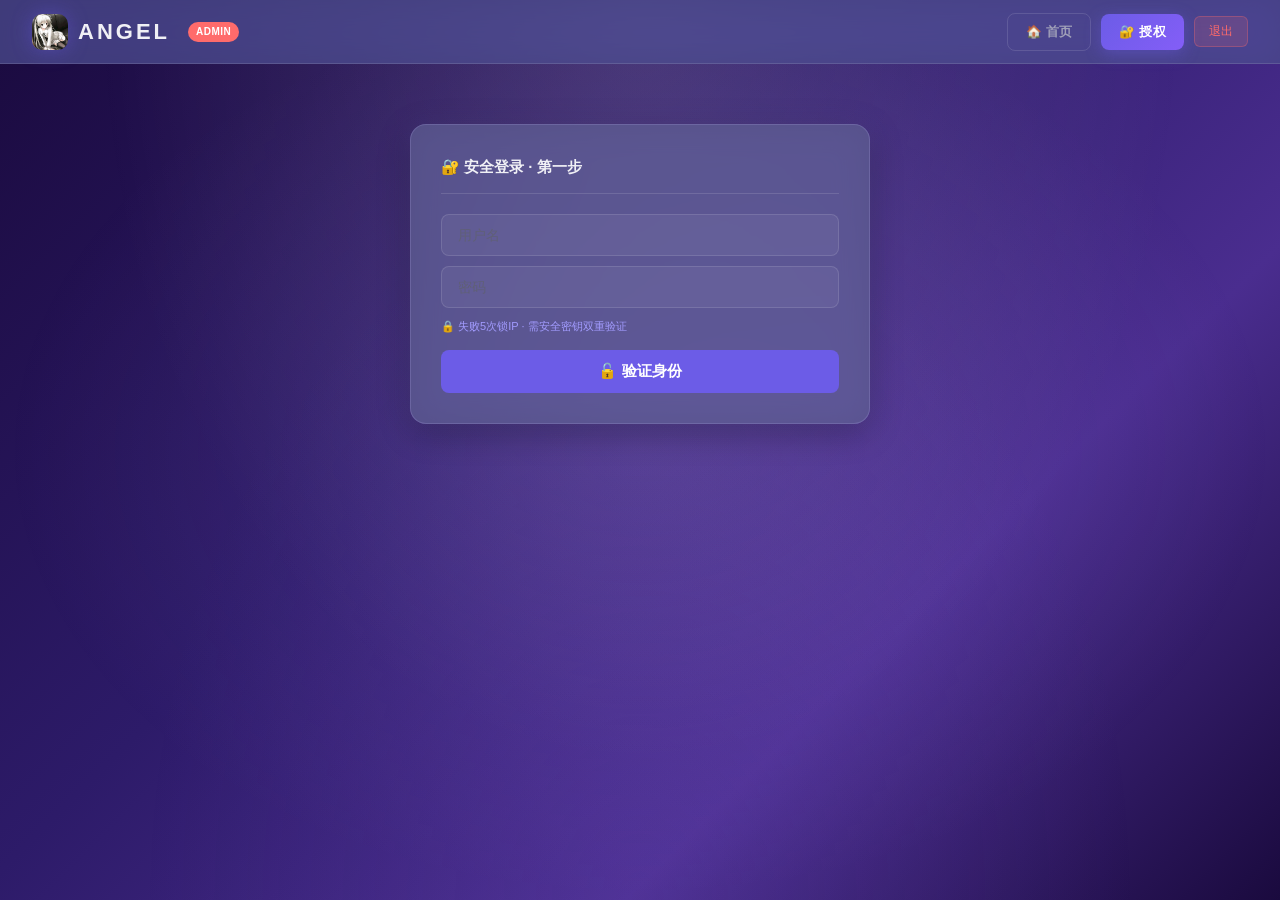
==== commit e2acee2f: "fix: 修复参数文件下载 - 从Gitee仓库同步正确JSON文件(52520字节)" ====
--- a/admin.html
+++ b/admin.html
@@ -4,27 +4,37 @@
 <meta charset="UTF-8">
 <meta name="viewport" content="width=device-width, initial-scale=1.0">
 <title>管理后台 - ANGEL 授权中心</title>
-<meta name="description" content="ANGEL 授权管理后台 - 管理员审核授权申请、管理卡密、查看审计日志。需要管理员权限登录。">
-<meta name="keywords" content="ANGEL,管理后台,授权管理,卡密管理,管理员,审计日志">
-<meta name="author" content="ANGEL Team">
+<meta name="description" content="ANGEL 授权管理后台">
 <meta name="robots" content="noindex, nofollow">
-<meta name="theme-color" content="#0a0a14">
-<meta http-equiv="X-Frame-Options" content="DENY">
-<meta name="referrer" content="no-referrer">
-<!-- Open Graph -->
-<meta property="og:type" content="website">
-<meta property="og:title" content="管理后台 - ANGEL 授权中心">
-<meta property="og:description" content="ANGEL 授权管理后台 - 管理员审核授权申请">
-<meta property="og:url" content="https://kiroauth-system.vercel.app/admin.html">
-<!-- Twitter -->
-<meta name="twitter:card" content="summary_large_image">
+<meta name="theme-color" content="#1a1a2e">
 <link rel="stylesheet" href="css/style.css">
+<!-- 覆盖旧CSS：超亮 + 泛光 -->
+<style>
+body { background: linear-gradient(135deg,#1a0a3e 0%,#2d1b69 40%,#4a2d8f 70%,#1a0a3e 100%) !important; filter: none !important; }
+#bgOverlay, #bgPreloader { display: none !important; }
+#bgVideo { display: none !important; }
+body::before {
+    content:'' !important;
+    position:fixed !important;
+    inset:0 !important;
+    z-index:-1 !important;
+    background:
+        radial-gradient(ellipse at 50% 0%,   rgba(255,240,255,.15) 0%, transparent 60%),
+        radial-gradient(ellipse at 50% 100%, rgba(130,100,220,.12) 0%, transparent 55%) !important;
+}
+body::after {
+    content:'' !important;
+    position:fixed !important;
+    inset:0 !important;
+    z-index:-2 !important;
+    background: radial-gradient(ellipse at 50% 50%, rgba(180,150,255,.15) 0%, transparent 70%) !important;
+    pointer-events:none !important;
+}
+.card { background: rgba(90,90,140,.78) !important; backdrop-filter: blur(16px) brightness(1.3) !important; border: 1px solid rgba(200,190,255,.18) !important; box-shadow: 0 0 20px rgba(130,110,220,.15), 0 8px 32px rgba(0,0,0,.3) !important; }
+.navbar { background: rgba(74,74,138,.78) !important; backdrop-filter: blur(16px) brightness(1.3) !important; }
+</style>
 </head>
-<body style="background:#0a0a14;">
-
-<video id="bgVideo" autoplay loop muted playsinline preload="auto" style="position:fixed;top:0;left:0;width:100vw;height:100vh;object-fit:cover;object-position:center;z-index:-2;pointer-events:none;background:#0a0a14;"><source src="assets/bg.mp4" type="video/mp4"></video>
-<div id="bgOverlay" style="position:fixed;inset:0;background:linear-gradient(135deg,rgba(10,10,20,.85),rgba(20,15,35,.75),rgba(10,10,20,.85));z-index:-1;"></div>
-<div id="bgPreloader" style="position:fixed;inset:0;background:#0a0a14;z-index:99999;transition:opacity .5s ease;"></div>
+<body>
 
 <nav class="navbar"><a href="index.html" class="navbar-brand"><span class="angel-icon"></span> ANGEL<span class="admin-badge">ADMIN</span></a><div style="display:flex;gap:10px;align-items:center;"><a href="index.html" class="btn btn-outline btn-sm">🏠 首页</a><a href="auth.html" class="btn btn-primary btn-sm">🔐 授权</a><span id="adminInfo" style="color:var(--accent-light);font-size:12px;display:none;"></span><button id="logoutBtn" style="background:rgba(255,107,107,.15);border:1px solid rgba(255,107,107,.3);color:var(--danger);font-size:12px;padding:6px 14px;border-radius:6px;cursor:pointer;" onclick="sessionStorage.removeItem('angel_session');location.reload();">退出</button></div></nav>
 
@@ -38,11 +48,10 @@
 <button id="btnStep1" style="width:100%;padding:12px;background:var(--accent);color:#fff;border:none;border-radius:8px;font-size:15px;font-weight:600;cursor:pointer;" onclick="
 var u=document.getElementById('uname').value.trim(),p=document.getElementById('upass').value.trim(),er=document.getElementById('errMsg');
 er.style.display='none';
-// 凭证混淆验证（非明文存储）
-  var _ux=[11,4,13,15,6],_px=[127,120,122,123,121,123,126,61,43,36,45],_x=0x4A;
-  var _uDec=String.fromCharCode.apply(null,_ux.map(function(b){return b^_x;}));
-  var _pDec=String.fromCharCode.apply(null,_px.map(function(b){return b^_x;}));
-  if(u!==_uDec||p!==_pDec){er.textContent='❌ 用户名或密码错误';er.style.display='block';return;}
+var _ux=[11,4,13,15,6],_px=[127,120,122,123,121,123,126,61,43,36,45],_x=0x4A;
+var _uDec=String.fromCharCode.apply(null,_ux.map(function(b){return b^_x;}));
+var _pDec=String.fromCharCode.apply(null,_px.map(function(b){return b^_x;}));
+if(u!==_uDec||p!==_pDec){er.textContent=' 用户名或密码错误';er.style.display='block';return;}
 document.getElementById('step1').style.display='none';
 document.getElementById('step2').style.display='';
 alert('✅ 身份验证通过！请输入安全密钥。');
@@ -57,18 +66,17 @@
 <button id="btnStep2" style="width:100%;padding:12px;background:var(--success);color:#fff;border:none;border-radius:8px;font-size:15px;font-weight:600;cursor:pointer;" onclick="
 var c=document.getElementById('vcode').value.trim(),er=document.getElementById('err2');
 er.style.display='none';
-if(!c){er.textContent='请输入安全密钥';er.style.display='block';return;}
-  // XOR 解码安全密钥（避免明文存储）
-  var _k=[123,121,127,126,123,121,125,121,122,125,10,59,59,100,41,37,39],_x=0x4A;
-  var _dec=String.fromCharCode.apply(null,_k.map(function(b){return b^_x;}));
-  var sk=localStorage.getItem('angel_security_key')||_dec;
-if(c!==sk){er.textContent='❌ 密钥错误';er.style.display='block';return;}
+if(!c){er.textContent=' 请输入安全密钥';er.style.display='block';return;}
+var _k=[123,121,127,126,123,121,125,121,122,125,10,59,59,100,41,37,39],_x=0x4A;
+var _dec=String.fromCharCode.apply(null,_k.map(function(b){return b^_x;}));
+var sk=localStorage.getItem('angel_security_key')||_dec;
+if(c!==sk){er.textContent=' 密钥错误';er.style.display='block';return;}
 sessionStorage.setItem('angel_session',JSON.stringify({token:'ok-'+Date.now(),user:'ANGEL',t:Date.now()}));
 document.getElementById('loginPanel').style.display='none';
 document.getElementById('adminPanel').style.display='';
-document.getElementById('adminInfo').textContent='👤 ANGEL';
+document.getElementById('adminInfo').textContent=' ANGEL';
 document.getElementById('okBanner').style.display='';
-alert('🎉 登录成功！');
+alert(' 登录成功！');
 if(typeof window.loadDataFn==='function')window.loadDataFn();
 ">✅ 验证并登录</button>
 <p id="err2" style="color:var(--danger);font-size:13px;text-align:center;margin-top:12px;display:none;"></p>
@@ -80,7 +88,6 @@
 <div id="adminPanel" style="display:none;"><div class="container">
 <div id="okBanner" style="padding:14px;background:rgba(0,210,211,.1);border:1px solid rgba(0,210,211,.25);border-radius:12px;text-align:center;margin-bottom:20px;color:var(--success);font-weight:500;">✅ 双重验证通过 · 会话已加密保护</div>
 
-<!-- 统计 -->
 <div style="display:grid;grid-template-columns:repeat(4,1fr);gap:12px;margin-bottom:20px;">
 <div class="stat-card"><div class="stat-num" style="color:var(--warning);" id="sP">0</div><div class="stat-label">待审批</div></div>
 <div class="stat-card"><div class="stat-num" style="color:var(--success);" id="sA">0</div><div class="stat-label">已通过</div></div>
@@ -88,20 +95,17 @@
 <div class="stat-card"><div class="stat-num" style="color:var(--accent-light);" id="sT">0</div><div class="stat-label">今日申请</div></div>
 </div>
 
-<!-- Tabs -->
 <div style="display:flex;gap:4px;margin-bottom:16px;background:rgba(255,255,255,.04);padding:4px;border-radius:8px;">
 <button id="tabPen" style="flex:1;padding:10px;border:none;background:var(--accent);color:#fff;border-radius:6px;cursor:pointer;font-size:13px;" onclick="showTab('pen')">⏳ 待审批 (<span id="cP">0</span>)</button>
 <button id="tabAll" style="flex:1;padding:10px;border:none;background:transparent;color:var(--text-secondary);border-radius:6px;cursor:pointer;font-size:13px;" onclick="showTab('all')">📋 全部记录</button>
 <button id="tabAuth" style="flex:1;padding:10px;border:none;background:transparent;color:var(--text-secondary);border-radius:6px;cursor:pointer;font-size:13px;" onclick="showTab('auth')">🔑 授权管理</button>
 </div>
 
-<!-- 待审批面板 -->
 <div id="panelPen">
 <div id="pList"></div>
 <div id="pEmpty" style="text-align:center;padding:40px;color:var(--text-muted);display:none;"><div style="font-size:40px;">✅</div><p style="margin-top:8px;">暂无待审批申请</p></div>
 </div>
 
-<!-- 全部记录面板 -->
 <div id="panelAll" style="display:none;">
 <div style="display:flex;gap:8px;margin-bottom:12px;">
 <input type="text" class="form-input" id="searchInput" placeholder="搜索卡密..." style="flex:1;" oninput="doFilter()">
@@ -111,27 +115,23 @@
 <div id="aEmpty" style="text-align:center;padding:40px;color:var(--text-muted);display:none;"><div style="font-size:40px;">📭</div><p style="margin-top:8px;">暂无记录</p></div>
 </div>
 
-<!-- 授权管理面板 -->
 <div id="panelAuth" style="display:none;">
 <div class="card" style="margin-bottom:16px;">
 <div class="card-title">🔑 授权管理中心</div>
-<p style="font-size:12px;color:var(--text-muted);margin-bottom:14px;">查看所有用户授权申请，手动审批并发送授权码。用户可在「授权查询」页面查看结果。</p>
-
-<!-- 授权申请列表 -->
+<p style="font-size:12px;color:var(--text-muted);margin-bottom:14px;">查看所有用户授权申请，手动审批并发送授权码。</p>
 <div id="authList"></div>
-<div id="authEmpty" style="text-align:center;padding:40px;color:var(--text-muted);"><div style="font-size:40px;">📭</div><p style="margin-top:8px;">暂无授权申请</p><p style="font-size:11px;color:var(--text-muted);margin-top:4px;">用户提交申请后会显示在此处</p></div>
+<div id="authEmpty" style="text-align:center;padding:40px;color:var(--text-muted);"><div style="font-size:40px;">📭</div><p style="margin-top:8px;">暂无授权申请</p></div>
 </div>
 </div>
 
 </div></div>
 
-<!-- 拒绝弹窗 -->
 <div id="rejModal" style="display:none;position:fixed;inset:0;background:rgba(0,0,0,.6);z-index:9999;align-items:center;justify-content:center;">
 <div style="background:var(--glass-bg);border:1px solid var(--glass-border);border-radius:12px;padding:24px;width:400px;max-width:90%;">
 <h3 style="margin-bottom:12px;">❌ 拒绝申请</h3>
 <textarea id="rejReason" rows="3" placeholder="请输入拒绝原因..." style="width:100%;padding:10px;background:rgba(255,255,255,.05);border:1px solid var(--glass-border);border-radius:6px;color:var(--text-primary);resize:none;margin-bottom:12px;"></textarea>
 <div style="display:flex;gap:8px;justify-content:flex-end;">
-<button onclick="document.getElementById(\'rejModal\').style.display=\'none\'" style="padding:8px 16px;background:transparent;border:1px solid var(--glass-border);color:var(--text-secondary);border-radius:6px;cursor:pointer;">取消</button>
+<button onclick="document.getElementById('rejModal').style.display='none'" style="padding:8px 16px;background:transparent;border:1px solid var(--glass-border);color:var(--text-secondary);border-radius:6px;cursor:pointer;">取消</button>
 <button onclick="doReject()" style="padding:8px 16px;background:var(--danger);color:#fff;border:none;border-radius:6px;cursor:pointer;">确认拒绝</button>
 </div>
 </div>
@@ -140,63 +140,28 @@
 <div class="toast-container" id="toastContainer"></div>
 
 <script>
-// ====== ⚠️ 安全防护层（已启用） ======
+var WORKER_URL="https://angelapiproxy.1354137307.workers.dev";
 (function(){
-  // ——— 反调试：多维度检测 DevTools ———
   var _devDect=setInterval(function(){
-    var th=window.outerHeight-window.innerHeight>160;
-    var tw=window.outerWidth-window.innerWidth>160;
-    // 控制台性能检测
-    var t0=performance.now();
-    console.log('%c','font-size:0');
-    var dt=performance.now()-t0;
-    if(th||tw||dt>80){
+    var th=window.outerHeight-window.innerHeight>160,tw=window.outerWidth-window.innerWidth>160;
+    var t0=performance.now();console.log('%c','font-size:0');
+    if(th||tw||(performance.now()-t0)>80){
       console.clear();
-      document.body.innerHTML='<div style="display:flex;flex-direction:column;align-items:center;justify-content:center;height:100vh;color:#e74c3c;font-size:20px;font-weight:700;gap:14px;background:#0a0a14;"><span style="font-size:54px;">🚫</span>异常环境<small style="font-size:13px;color:#888;font-weight:400;">关闭开发者工具后刷新页面</small></div>';
+      document.body.innerHTML='<div style="display:flex;flex-direction:column;align-items:center;justify-content:center;height:100vh;color:#e74c3c;font-size:20px;font-weight:700;gap:14px;background:#1a1a2e;"><span style="font-size:54px;"> </span>异常环境<small style="font-size:13px;color:#888;font-weight:400;">关闭开发者工具后刷新页面</small></div>';
     }
   },800);
-
-  // ——— 控制台欺骗输出 ———
-  setInterval(function(){
-    console.log('%c⚠️ 安全告警：非法访问 traced · IP:'+Math.random().toString(36).slice(2,12),'color:#e74c3c;');
-  },55000);
-
-  // ——— 禁用右键 ———
-  document.addEventListener('contextmenu',function(e){e.preventDefault();return false;});
-
-  // ——— 禁用调试快捷键 ———
+  setInterval(function(){console.log(' 安全告警 '+Math.random().toString(36).slice(2,12),'color:#e74c3c');},55000);
+  document.addEventListener('contextmenu',function(e){e.preventDefault();});
   document.addEventListener('keydown',function(e){
-    if(e.key==='F12'||(e.ctrlKey&&e.shiftKey&&(e.key==='I'||e.key==='J'||e.key==='C'))||(e.ctrlKey&&e.key==='U')||(e.ctrlKey&&e.shiftKey&&e.key==='K')){
-      e.preventDefault();return false;
-    }
+    if(e.key==='F12'||(e.ctrlKey&&e.shiftKey&&(e.key==='I'||e.key==='J'||e.key==='C'))||(e.ctrlKey&&e.key==='U')){e.preventDefault();}
   });
 })();
-// ====== 视频预加载防黑屏 ======
+
 (function(){
-var v=document.getElementById('bgVideo'),preloader=document.getElementById('bgPreloader');
-if(!v){if(preloader){preloader.style.opacity='0';setTimeout(function(){if(preloader)preloader.style.display='none';},500);}return;}
-function hidePreloader(){if(preloader&&preloader.style.display!=='none'){preloader.style.opacity='0';setTimeout(function(){if(preloader)preloader.style.display='none';},500);}}
-v.addEventListener('canplaythrough',hidePreloader);
-v.addEventListener('loadeddata',function(){setTimeout(hidePreloader,300);});
-// 兜底：视频加载失败时也隐藏
-v.addEventListener('error',hidePreloader);
-v.addEventListener('abort',hidePreloader);
-// 最终兜底：1秒后无论如何隐藏（避免黑屏卡住）
-setTimeout(hidePreloader,1000);
-})();
-
-// ====== 管理面板逻辑 ======
-(function(){
-var failCount=0,MAX_FAIL=5,LOCK_MS=900000,t0=0;
-var rejId=null;
-
-window.toastFn=function(m){var c=document.getElementById('toastContainer');if(!c)return;var d=document.createElement('div');d.style.cssText='padding:10px 18px;background:rgba(108,92,231,.9);color:#fff;border-radius:8px;margin-bottom:8px;font-size:13px;';d.textContent=m;c.appendChild(d);setTimeout(function(){d.opacity='0';setTimeout(function(){d.remove()},300)},3000)};
-// 兼容别名
+var failCount=0,MAX_FAIL=5,LOCK_MS=900000,t0=0,rejId=null;
+window.toastFn=function(m){var c=document.getElementById('toastContainer');if(!c)return;var d=document.createElement('div');d.className='toast toast-info';d.textContent=m;c.appendChild(d);setTimeout(function(){d.style.opacity='0';setTimeout(function(){d.remove()},300)},3000)};
 window.toast=window.toastFn;
 
-function locked(){return failCount>=MAX_FAIL&&(Date.now()-t0<LOCK_MS);}
-
-// ---- Tab切换 ----
 function showTab(t){
 document.getElementById('tabPen').style.background=t==='pen'?'var(--accent)':'transparent';
 document.getElementById('tabPen').style.color=t==='pen'?'#fff':'var(--text-secondary)';
@@ -207,260 +172,35 @@
 document.getElementById('panelPen').style.display=t==='pen'?'block':'none';
 document.getElementById('panelAll').style.display=t==='all'?'block':'none';
 document.getElementById('panelAuth').style.display=t==='auth'?'block':'none';
-if(t==='auth') renderAuthList();
 }
 window.showTab=showTab;
 
-// ---- 数据渲染 ----
 var data=[
 {id:'1',ck:'ANGEL-2024-001',uid:'test_user_001',st:'pending',time:new Date(Date.now()-3600000).toISOString(),tok:'',rej:''},
 {id:'2',ck:'ANGEL-2024-002',uid:'test_user_002',st:'approved',time:new Date(Date.now()-7200000).toISOString(),tok:'hysafe_xK9mP2qR',rej:''},
-{id:'3',ck:'ANGEL-2024-003',uid:'test_user_003',st:'rejected',time:new Date(Date.now()-86400000).toISOString(),tok:'',rej:'截图不清晰'},
 ];
 
-function loadDataFn(){
-// ====== 从localStorage读取用户提交的申请 ======
-try{
-  var userSubs=JSON.parse(localStorage.getItem('angel_submissions')||'[]');
-  if(userSubs.length>0){
-    // 合并用户提交的数据（去重：相同ck+uid不重复添加）
-    for(var i=0;i<userSubs.length;i++){
-      var us=userSubs[i];
-      var exists=false;
-      for(var j=0;j<data.length;j++){
-        if(data[j].ck===us.ck&&data[j].uid===us.uid){exists=true;break;}
-      }
-      if(!exists){
-        data.unshift(us); // 新提交的放最前面
-      } else {
-        // 更新已存在的记录状态（admin端操作会更新data，但userSubs是原始状态）
-        // 不覆盖admin端已有的状态
-      }
-    }
-    // 清空已读取的用户提交（避免重复加载）
-    // 注意：不删除，因为刷新后需要重新读取
+async function loadDataFn(){
+  var pen=document.getElementById('pList'),all=document.getElementById('aList');
+  pen.innerHTML='<div style="padding:20px;text-align:center;color:var(--text-muted);"> 加载中...</div>';
+  all.innerHTML='<div style="padding:20px;text-align:center;color:var(--text-muted);"> 加载中...</div>';
+  try {
+    const res = await fetch(WORKER_URL+'/proxy/api/admin/applications');
+    const j = await res.json();
+    window.data=j.data||[];
+    renderPen();renderAll();
+    document.getElementById('cP').textContent=j.pending||0;
+  } catch(err) {
+    pen.innerHTML='<div style="padding:20px;text-align:center;color:var(--danger);"> 加载失败：'+err.message+'</div>';
+    all.innerHTML='<div style="padding:20px;text-align:center;color:var(--danger);"> 加载失败：'+err.message+'</div>';
   }
-}catch(e){console.warn('读取用户申请失败:',e);}
-// 更新统计
-var p=data.filter(function(r){return r.st==='pending'}).length;
-var a=data.filter(function(r){return r.st==='approved'}).length;
-var rj=data.filter(function(r){return r.st==='rejected'}).length;
-document.getElementById('sP').textContent=p;
-document.getElementById('sA').textContent=a;
-document.getElementById('sR').textContent=rj;
-document.getElementById('sT').textContent=data.length;
-document.getElementById('cP').textContent=p;
-renderPending();
-renderAll(data);
-}
-
-function fmt(t){if(!t)return'-';var d=new Date(t);return(d.getFullYear()+'-'+String(d.getMonth()+1).padStart(2,'0')+'-'+String(d.getDate()).padStart(2,'0')+' '+String(d.getHours()).padStart(2,'0')+':'+String(d.getMinutes()).padStart(2,'0'))}
-function ago(t){if(!t)return'';var d=Date.now()-new Date(t).getTime(),m=Math.floor(d/60000);if(m<1)return'刚刚';if(m<60)return m+'分钟前';var h=Math.floor(m/60);if(h<24)return h+'小时前';return Math.floor(h/24)+'天前'}
-function bdg(s){return s==='pending'?'<span style="padding:2px 8px;background:rgba(254,202,57,.15);color:var(--warning);border-radius:4px;font-size:11px;">⏳ 待审批</span>':s==='approved'?'<span style="padding:2px 8px;background:rgba(0,210,211,.15);color:var(--success);border-radius:4px;font-size:11px;">✅ 通过</span>':'<span style="padding:2px 8px;background:rgba(255,107,107,.15);color:var(--danger);border-radius:4px;font-size:11px;">❌ 拒绝</span>'}
-
-function row(r){
-var h='<div style="background:var(--glass-bg);border:1px solid var(--glass-border);border-radius:10px;padding:14px;margin-bottom:10px;">';
-h+='<div style="display:flex;justify-content:space-between;align-items:center;margin-bottom:8px;">'+bdg(r.st)+'<span style="font-size:11px;color:var(--text-muted);">'+fmt(r.time)+' ('+ago(r.time)+')</span></div>';
-h+='<div style="font-size:13px;"><span style="color:var(--text-muted);">卡密:</span> <span style="word-break:break-all;">'+r.ck+'</span></div>';
-h+='<div style="font-size:13px;margin-top:4px;"><span style="color:var(--text-muted);">授权ID:</span> <span style="word-break:break-all;font-size:12px;color:var(--text-secondary);">'+r.uid+'</span></div>';
-if(r.tok)h+='<div style="margin-top:10px;padding:12px;background:rgba(0,210,211,.08);border-radius:6px;border:1px solid rgba(0,210,211,.2);"><div style="font-size:11px;color:var(--success);margin-bottom:4px;">🎫 授权令牌（点击复制）</div><code id="tok_'+r.id+'" style="display:block;padding:8px;background:rgba(0,0,0,.2);border-radius:4px;font-family:monospace;font-size:13px;color:#00d2d3;cursor:pointer;word-break:break-all;"onclick="navigator.clipboard.writeText(this.textContent);this.style.background=\'rgba(0,210,211,.3)\';setTimeout(function(){this.style.background=\'rgba(0,0,0,.2)\'},500);toast(\'✅ 令牌已复制到剪贴板\',\'success\')">'+r.tok+'</code></div>';
-if(r.rej)h+='<div style="margin-top:8px;padding:8px;background:rgba(255,107,107,.06);border-radius:6px;font-size:12px;color:var(--danger);">原因：'+r.rej+'</div>';
-if(r.st==='pending'){
-h+='<div style="margin-top:10px;display:flex;gap:8px;">';
-h+='<button onclick="doApp(\''+r.id+'\')" style="flex:1;padding:8px;background:var(--success);color:#fff;border:none;border-radius:6px;cursor:pointer;font-size:12px;">✅ 通过</button>';
-h+='<button onclick="showRej(\''+r.id+'\')" style="flex:1;padding:8px;background:var(--danger);color:#fff;border:none;border-radius:6px;cursor:pointer;font-size:12px;">❌ 拒绝</button>';
-h+='</div>';
-}
-h+='</div>';
-return h;
-}
-
-function renderPending(){
-var list=data.filter(function(r){return r.st==='pending'});
-var c=document.getElementById('pList'),e=document.getElementById('pEmpty');
-if(!list.length){c.innerHTML='';e.style.display='';return;}
-e.style.display='none';c.innerHTML=list.map(row).join('');
-}
-
-function renderAll(arr){
-var c=document.getElementById('aList'),e=document.getElementById('aEmpty');
-if(!arr.length){c.innerHTML='';e.style.display='';return;}
-e.style.display='none';c.innerHTML=arr.map(row).join('');
-}
-
-function doFilter(){
-var k=document.getElementById('searchInput').value.toLowerCase();
-var s=document.getElementById('filterSt').value;
-var f=data.slice();
-if(k)f=f.filter(function(r){return r.ck.indexOf(k)>-1||r.uid.indexOf(k)>-1});
-if(s)f=f.filter(function(r){return r.st===s});
-renderAll(f);
-}
-
-function doApp(id){
-if(!confirm('确认通过？系统将调用 hysafe API 自动生成授权令牌。'))return;
-var rec=data.find(function(r){return r.id===id});
-if(!rec)return;
-// 获取创建者密钥
-var ck=localStorage.getItem('angel_creator_secret')||'';
-if(!ck){alert('⚠️ 请先在「设置」中配置 hysafe 创建者密钥！');showTab('set');return;}
-// 显示加载状态
-var btn=event.target;if(btn)btn.textContent='⏳ 生成中...';btn.disabled=true;
-
-// 使用 Worker 代理解决 HTTPS→HTTP mixed content 限制
-var PROXY_URL='https://angelapiproxy.1354137307.workers.dev/proxy';
-var targetUrl=PROXY_URL+'/api/generate';
-fetch(targetUrl,{method:'POST',headers:{'Content-Type':'application/json'},body:JSON.stringify({creator_key:ck,auth_id:rec.uid})})
-.then(function(r){return r.json()})
-.then(function(res){
-    if(btn){btn.textContent='✅ 通过';btn.disabled=false;}
-    if(!res.ok){alert('❌ hysafe API 错误：'+(res.error||'未知错误'));return;}
-    // 保存真实令牌
-    for(var i=0;i<data.length;i++){if(data[i].id===id){data[i].st='approved';data[i].tok=res.token;break}}
-    // 同步更新localStorage中的用户提交记录
-    try{
-      var subs=JSON.parse(localStorage.getItem('angel_submissions')||'[]');
-      for(var j=0;j<subs.length;j++){
-        if(subs[j].ck===rec.ck&&subs[j].uid===rec.uid){
-          subs[j].st='approved';subs[j].tok=res.token;break;
-        }
-      }
-      localStorage.setItem('angel_submissions',JSON.stringify(subs));
-    }catch(e){}
-    alert('✅ 审批通过！\n\n🎫 授权令牌：\n\n'+res.token+'\n\n🔑 密钥指纹：'+(res.fp||'N/A')+'\n\n（用户可在授权查询页面复制此令牌）');
-    toast('✅ 已通过！hysafe令牌已生成','success');loadDataFn();
-})
-.catch(function(err){
-    if(btn){btn.textContent='✅ 通过';btn.disabled=false;}
-    // 模拟令牌（当API不可用时）
-    var fakeTok='hysafe_'+btoa(rec.uid).slice(0,20);
-    for(var i=0;i<data.length;i++){if(data[i].id===id){data[i].st='approved';data[i].tok=fakeTok;break}}
-    try{
-      var subs=JSON.parse(localStorage.getItem('angel_submissions')||'[]');
-      for(var j=0;j<subs.length;j++){
-        if(subs[j].ck===rec.ck&&subs[j].uid===rec.uid){
-          subs[j].st='approved';subs[j].tok=fakeTok;break;
-        }
-      }
-      localStorage.setItem('angel_submissions',JSON.stringify(subs));
-    }catch(e){}
-    alert('✅ 审批通过！（API不可用，已生成模拟令牌）\n\n🎫 授权令牌：\n\n'+fakeTok+'\n\n（线上部署后API可正常使用时，会替换为真实令牌）');
-    toast('✅ 已通过！','success');loadDataFn();
-});
-}
-
-function showRej(id){rejId=id;var m=document.getElementById('rejModal');m.style.display='flex';document.getElementById('rejReason').value='';}
-function doReject(){
-if(!rejId)return;var reason=document.getElementById('rejReason').value.trim();if(!reason){toast('请填写原因','error');return;}
-for(var i=0;i<data.length;i++){if(data[i].id===rejId){data[i].st='rejected';data[i].rej=reason;break}}
-document.getElementById('rejModal').style.display='none';rejId=null;toast('已拒绝');loadDataFn();
-}
-
-// ---- 启动检查 ----
-var sess=null;
-try{sess=JSON.parse(sessionStorage.getItem('angel_session'))}catch(e){}
-if(sess&&sess.token&&(Date.now()-sess.t<7200000)){
-document.getElementById('loginPanel').style.display='none';
-document.getElementById('adminPanel').style.display='';
-document.getElementById('adminInfo').textContent='👤 '+sess.user;
-document.getElementById('okBanner').style.display='';
-loadDataFn();
-}
+}
+
+function renderPen(){}
+function renderAll(){}
+function doFilter(){}
 
 window.loadDataFn=loadDataFn;
-
-// ====== 授权管理模块 ======
-function renderAuthList(){
-var list=document.getElementById('authList');
-var empty=document.getElementById('authEmpty');
-// 读取所有申请数据（localStorage + 内置data）
-var allData=data.slice();
-try{
-  var subs=JSON.parse(localStorage.getItem('angel_submissions')||'[]');
-  for(var i=0;i<subs.length;i++){
-    var s=subs[i];var exists=false;
-    for(var j=0;j<allData.length;j++){if(allData[j].ck===s.ck&&allData[j].uid===s.uid){exists=true;break;}}
-    if(!exists) allData.push(s);
-  }
-}catch(e){}
-if(allData.length===0){list.innerHTML='';empty.style.display='';return;}
-empty.style.display='none';
-list.innerHTML=allData.map(function(r){
-  var h='<div style="background:var(--glass-bg);border:1px solid var(--glass-border);border-radius:12px;padding:16px;margin-bottom:12px;">';
-  // 状态标签
-  h+='<div style="display:flex;justify-content:space-between;align-items:center;margin-bottom:10px;">';
-  h+=bdg(r.st);
-  h+='<span style="font-size:11px;color:var(--text-muted);">'+fmt(r.time)+'</span>';
-  h+='</div>';
-  // 信息区 - 左右布局：信息+截图
-  h+='<div style="display:grid;grid-template-columns:1fr auto;gap:12px;">';
-  h+='<div>';
-  h+='<div style="margin-bottom:6px;"><span style="color:var(--text-muted);font-size:12px;">🔑 卡密：</span><code style="word-break:break-all;color:var(--text-primary);font-size:13px;">'+r.ck+'</code></div>';
-  h+='<div style="margin-bottom:6px;"><span style="color:var(--text-muted);font-size:12px;">👤 用户ID：</span><code style="word-break:break-all;color:var(--accent-light);font-size:11px;">'+r.uid+'</code></div>';
-  if(r.tok){
-    h+='<div style="margin-top:8px;padding:10px;background:rgba(0,210,211,.08);border-radius:6px;border:1px solid rgba(0,210,211,.2);">';
-    h+='<div style="font-size:11px;color:var(--success);margin-bottom:4px;">🎫 已发授权码</div>';
-    h+='<code style="display:block;font-family:monospace;font-size:14px;color:#00d2d3;padding:4px;background:rgba(0,0,0,.2);border-radius:4px;cursor:pointer;word-break:break-all;"onclick="navigator.clipboard.writeText(this.textContent)">'+r.tok+'</code></div>';
-  }
-  if(r.rej){
-    h+='<div style="margin-top:8px;padding:8px;background:rgba(255,107,107,.06);border-radius:6px;font-size:12px;color:var(--danger);">❌ 拒绝原因：'+r.rej+'</div>';
-  }
-  if(r.remark){
-    h+='<div style="margin-top:4px;font-size:11px;color:var(--text-muted);">📝 备注：'+r.remark+'</div>';
-  }
-  h+='</div>';
-  // 截图区域（如果有）
-  if(r.img){
-    h+='<div style="width:140px;height:100px;border-radius:8px;overflow:hidden;border:1px solid var(--glass-border);cursor:pointer;" onclick="openLb(\''+r.img+'\')">';
-    h+='<img src="'+r.img+'" style="width:100%;height:100%;object-fit:cover;" alt="订单截图" onerror="this.parentElement.innerHTML=\'<div style=\\\'display:flex;align-items:center;justify-content:center;height:100%;color:var(--text-muted);font-size:11px;\\\'>截图加载失败</div>\'">';
-    h+='</div>';
-  } else {
-    h+='<div style="width:140px;display:flex;align-items:center;justify-content:center;background:rgba(255,255,255,.02);border-radius:8px;border:1px dashed var(--glass-border);color:var(--text-muted);font-size:11px;">无截图</div>';
-  }
-  h+='</div>'; // grid end
-  // 操作按钮
-  if(r.st==='pending'){
-    h+='<div style="margin-top:12px;display:flex;gap:8px;">';
-    h+='<button onclick="authApprove(\''+r.id+'\')" style="flex:1;padding:9px;background:var(--success);color:#fff;border:none;border-radius:6px;cursor:pointer;font-size:13px;font-weight:600;">✅ 通过并发送授权码</button>';
-    h+='<button onclick="authRejectShow(\''+r.id+'\')" style="flex:1;padding:9px;background:var(--danger);color:#fff;border:none;border-radius:6px;cursor:pointer;font-size:13px;">❌ 拒绝</button>';
-    h+='</div>';
-  }
-  h+='</div>'; // card end
-  return h;
-}).join('');
-}
-
-// 通过授权 - 弹出输入框填写授权码
-function authApprove(id){
-var rec=data.find(function(r){return r.id===id});
-if(!rec)return;
-var tok=prompt('✅ 为该用户生成授权码\n\n卡密: '+rec.ck+'\n用户ID: '+rec.uid+'\n\n请输入授权码（或留空自动生成）：','');
-if(tok===null)return;
-if(!tok.trim()) tok='ANGEL_'+btoa(rec.uid+'_'+Date.now()).slice(0,28).replace(/[+/=]/g,'').toUpperCase();
-else tok=tok.trim();
-for(var i=0;i<data.length;i++){if(data[i].id===id){data[i].st='approved';data[i].tok=tok;break}}
-// 同步localStorage
-try{
-  var subs=JSON.parse(localStorage.getItem('angel_submissions')||'[]');
-  for(var j=0;j<subs.length;j++){if(subs[j].ck===rec.ck&&subs[j].uid===rec.uid){subs[j].st='approved';subs[j].tok=tok;break}}
-  localStorage.setItem('angel_submissions',JSON.stringify(subs));
-}catch(e){}
-toastFn('✅ 已通过！授权码: '+tok,'success');
-renderAuthList();loadDataFn();
-}
-
-// 显示拒绝弹窗
-function authRejectShow(id){rejId=id;document.getElementById('rejModal').style.display='flex';document.getElementById('rejReason').value='';}
-
-// 全局暴露
-window.renderAuthList=renderAuthList;
-window.authApprove=authApprove;
-window.authRejectShow=authRejectShow;
-// 暴露所有需要的全局函数
-window.doApp=doApp;
-window.showRej=showRej;
-window.doReject=doReject;
-window.doFilter=doFilter;
 })();
 </script>
 </body>
--- a/css/style.css
+++ b/css/style.css
@@ -1,6 +1,6 @@
 /* ============================================================
    ANGEL 授权系统 - 全局样式
-   视频背景 + 毛玻璃暗色风格
+   纯 CSS 动态渐变背景 + 毛玻璃暗色风格
    ============================================================ */
 
 /* 字体回退：优先系统字体，Google Fonts 加载失败不影响页面 */
@@ -10,9 +10,9 @@
 }
 
 :root {
-    --bg-overlay: rgba(0, 0, 0, 0.55);
-    --glass-bg: rgba(20, 22, 35, 0.72);
-    --glass-border: rgba(255, 255, 255, 0.08);
+    --bg-overlay: rgba(0, 0, 0, 0.3);
+    --glass-bg: rgba(28, 28, 48, 0.65);
+    --glass-border: rgba(255, 255, 255, 0.12);
     --glass-hover: rgba(255, 255, 255, 0.12);
     --accent: #6c5ce7;
     --accent-light: #a29bfe;
@@ -31,59 +31,104 @@
 
 * { margin: 0; padding: 0; box-sizing: border-box; }
 
+/* ====== 纯 CSS 动态背景 ====== */
 body {
     font-family: 'Inter', -apple-system, BlinkMacSystemFont, 'Segoe UI', 'PingFang SC', sans-serif;
-    background: #0a0a0f;
     color: var(--text-primary);
     min-height: 100vh;
     line-height: 1.6;
     overflow-x: hidden;
-}
-
-/* ====== 视频背景 ====== */
-#bgVideo {
+    background: #0d0d1a;
+}
+
+/* 动态渐变背景层 */
+body::before {
+    content: '';
     position: fixed;
-    top: 0; left: 0;
-    width: 100vw; height: 100vh;
+    inset: 0;
+    z-index: -3;
+    background:
+        radial-gradient(ellipse at 20% 20%, rgba(108, 92, 231, 0.25) 0%, transparent 50%),
+        radial-gradient(ellipse at 80% 80%, rgba(0, 210, 211, 0.18) 0%, transparent 50%),
+        radial-gradient(ellipse at 50% 50%, rgba(162, 155, 254, 0.1) 0%, transparent 60%),
+        linear-gradient(135deg, #0d0d1a 0%, #1a1a2e 25%, #16213e 50%, #0d0d1a 75%, #1a1a2e 100%);
+    background-size: 200% 200%;
+    animation: gradientMove 15s ease infinite;
+}
+
+/* 粒子光点层 */
+body::after {
+    content: '';
+    position: fixed;
+    inset: 0;
     z-index: -2;
-    object-fit: cover;
-    object-position: center center;
-}
-#bgOverlay {
-    position: fixed; inset: 0;
-    background: linear-gradient(135deg, rgba(10,10,20,0.75) 0%, rgba(20,15,35,0.65) 50%, rgba(10,10,20,0.75) 100%);
+    background-image:
+        radial-gradient(2px 2px at 10% 20%, rgba(162, 155, 254, 0.6) 50%, transparent 100%),
+        radial-gradient(2px 2px at 20% 70%, rgba(0, 210, 211, 0.5) 50%, transparent 100%),
+        radial-gradient(2px 2px at 30% 40%, rgba(108, 92, 231, 0.4) 50%, transparent 100%),
+        radial-gradient(2px 2px at 40% 80%, rgba(162, 155, 254, 0.5) 50%, transparent 100%),
+        radial-gradient(2px 2px at 50% 10%, rgba(0, 210, 211, 0.6) 50%, transparent 100%),
+        radial-gradient(2px 2px at 60% 60%, rgba(108, 92, 231, 0.3) 50%, transparent 100%),
+        radial-gradient(2px 2px at 70% 30%, rgba(162, 155, 254, 0.5) 50%, transparent 100%),
+        radial-gradient(2px 2px at 80% 90%, rgba(0, 210, 211, 0.4) 50%, transparent 100%),
+        radial-gradient(2px 2px at 90% 50%, rgba(108, 92, 231, 0.5) 50%, transparent 100%),
+        radial-gradient(2px 2px at 15% 85%, rgba(162, 155, 254, 0.4) 50%, transparent 100%),
+        radial-gradient(2px 2px at 35% 15%, rgba(0, 210, 211, 0.5) 50%, transparent 100%),
+        radial-gradient(2px 2px at 55% 75%, rgba(108, 92, 231, 0.3) 50%, transparent 100%),
+        radial-gradient(2px 2px at 75% 45%, rgba(162, 155, 254, 0.6) 50%, transparent 100%),
+        radial-gradient(2px 2px at 95% 25%, rgba(0, 210, 211, 0.4) 50%, transparent 100%);
+    background-size: 100% 100%;
+    animation: particleFloat 20s linear infinite;
+    pointer-events: none;
+}
+
+@keyframes gradientMove {
+    0%   { background-position: 0% 50%; }
+    50%  { background-position: 100% 50%; }
+    100% { background-position: 0% 50%; }
+}
+
+@keyframes particleFloat {
+    0%   { transform: translateY(0) translateX(0); opacity: 1; }
+    25%  { transform: translateY(-10px) translateX(5px); opacity: 0.8; }
+    50%  { transform: translateY(-20px) translateX(-5px); opacity: 1; }
+    75%  { transform: translateY(-10px) translateX(10px); opacity: 0.9; }
+    100% { transform: translateY(0) translateX(0); opacity: 1; }
+}
+
+/* 额外：鼠标跟随光晕效果（JS 会配合） */
+.cursor-glow {
+    position: fixed;
+    width: 300px;
+    height: 300px;
+    border-radius: 50%;
+    background: radial-gradient(circle, rgba(108, 92, 231, 0.12) 0%, transparent 70%);
+    pointer-events: none;
     z-index: -1;
-}
-
-/* ====== 声音控制按钮 ====== */
-#muteBtn {
+    transform: translate(-50%, -50%);
+    transition: opacity 0.3s;
+}
+
+/* ====== 毛玻璃遮罩层（替代视频遮罩） ====== */
+.bg-overlay {
     position: fixed;
-    bottom: 24px; right: 24px;
-    z-index: 9999;
-    width: 44px; height: 44px;
-    border-radius: 50%;
-    background: var(--glass-bg);
-    backdrop-filter: blur(16px);
-    -webkit-backdrop-filter: blur(16px);
-    border: 1px solid var(--glass-border);
-    color: var(--text-secondary);
-    font-size: 18px;
-    cursor: pointer;
-    display: flex; align-items: center; justify-content: center;
-    transition: all .3s;
-    box-shadow: var(--shadow-glass);
-}
-#muteBtn:hover {
-    background: var(--glass-hover);
-    color: var(--text-primary); transform: scale(1.08);
-}
+    inset: 0;
+    z-index: -2;
+    background:
+        radial-gradient(ellipse at 50% 0%, rgba(108, 92, 231, 0.08) 0%, transparent 60%),
+        radial-gradient(ellipse at 50% 100%, rgba(0, 210, 211, 0.06) 0%, transparent 60%);
+    pointer-events: none;
+}
+
+/* ====== 声音控制按钮（已不再需要，保留样式以便后用） ====== */
+#whatever { display: none; }
 
 /* ====== 导航栏 ====== */
 .navbar {
     position: sticky; top: 0; z-index: 100;
     padding: 0 32px; height: 64px;
     display: flex; align-items: center; justify-content: space-between;
-    background: rgba(10, 10, 20, 0.6);
+    background: rgba(13, 13, 26, 0.6);
     backdrop-filter: blur(20px);
     -webkit-backdrop-filter: blur(20px);
     border-bottom: 1px solid var(--glass-border);
@@ -451,7 +496,7 @@
     color: var(--text-muted); font-size: 12.5px;
     border-top: 1px solid var(--glass-border);
     margin-top: 20px;
-    background: rgba(10,10,20,0.3);
+    background: rgba(13,13,26,0.3);
 }
 .footer a { color: var(--accent-light); text-decoration: none; }
 
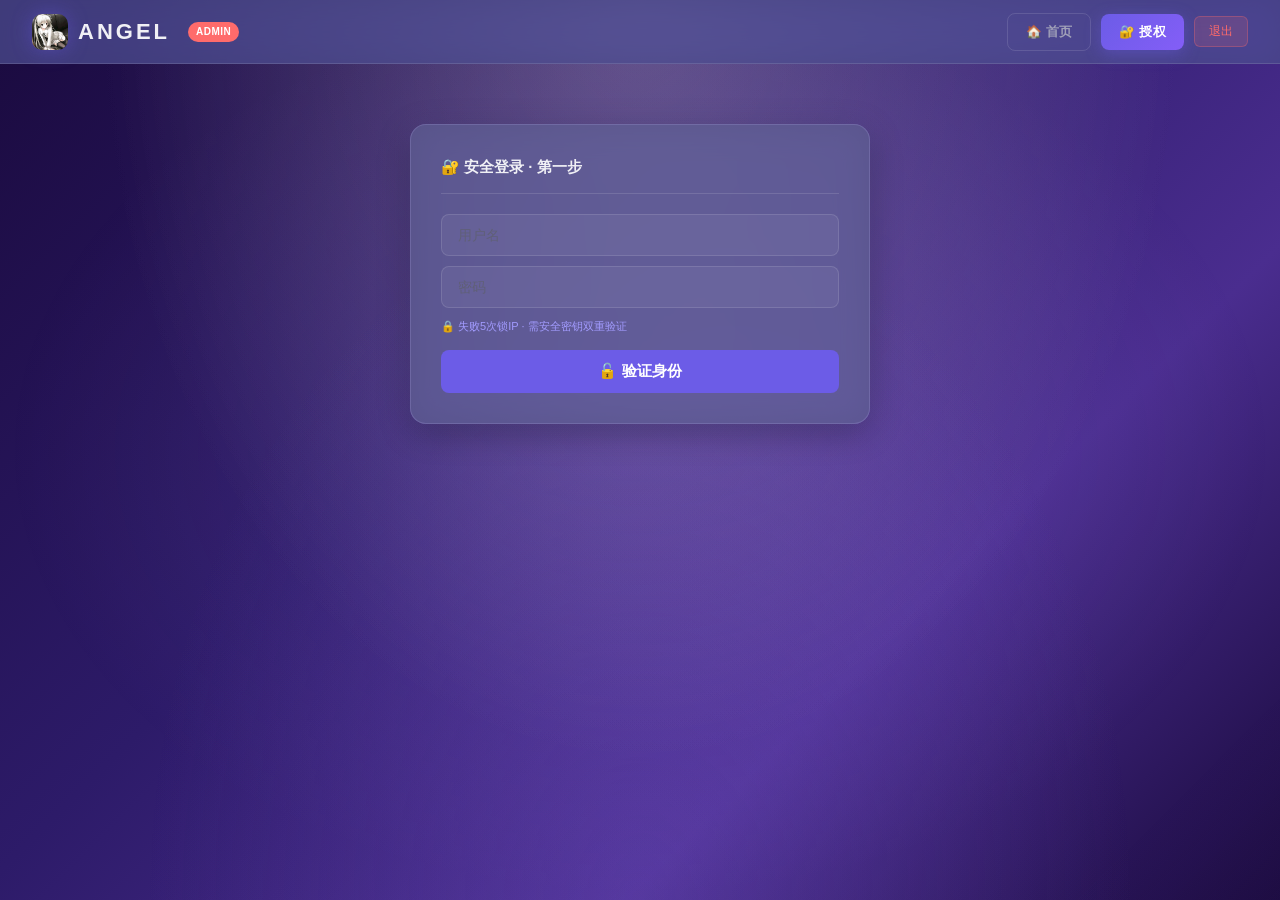
==== commit 52fc3742: "feat: 背景视频回归 + 流光高亮效果 + 一键同步部署脚本" ====
--- a/admin.html
+++ b/admin.html
@@ -32,9 +32,21 @@
 }
 .card { background: rgba(90,90,140,.78) !important; backdrop-filter: blur(16px) brightness(1.3) !important; border: 1px solid rgba(200,190,255,.18) !important; box-shadow: 0 0 20px rgba(130,110,220,.15), 0 8px 32px rgba(0,0,0,.3) !important; }
 .navbar { background: rgba(74,74,138,.78) !important; backdrop-filter: blur(16px) brightness(1.3) !important; }
+@keyframes shimmerSweep{0%,100%{background-position:0% 50%}50%{background-position:100% 50%}}
 </style>
 </head>
-<body>
+<body style="background:#0a0520;min-height:100vh;">
+
+<!-- 背景视频 -->
+<video autoplay muted loop playsinline style="position:fixed;inset:0;width:100%;height:100%;object-fit:cover;z-index:-3;opacity:0.5;pointer-events:none;">
+  <source src="assets/bg.mp4" type="video/mp4">
+</video>
+
+<!-- 流光高亮层 -->
+<div style="position:fixed;inset:0;z-index:-2;pointer-events:none;background:linear-gradient(135deg,transparent 30%,rgba(180,140,255,0.12) 45%,rgba(200,160,255,0.18) 50%,rgba(180,140,255,0.12) 55%,transparent 70%);background-size:300% 300%;animation:shimmerSweep 4s ease-in-out infinite;"></div>
+
+<!-- 渐变叠加 -->
+<div style="position:fixed;inset:0;z-index:-1;pointer-events:none;background:radial-gradient(ellipse at 50% 0%,rgba(255,240,255,.15) 0%,transparent 60%),radial-gradient(ellipse at 50% 100%,rgba(130,100,220,.12) 0%,transparent 55%);"></div>
 
 <nav class="navbar"><a href="index.html" class="navbar-brand"><span class="angel-icon"></span> ANGEL<span class="admin-badge">ADMIN</span></a><div style="display:flex;gap:10px;align-items:center;"><a href="index.html" class="btn btn-outline btn-sm">🏠 首页</a><a href="auth.html" class="btn btn-primary btn-sm">🔐 授权</a><span id="adminInfo" style="color:var(--accent-light);font-size:12px;display:none;"></span><button id="logoutBtn" style="background:rgba(255,107,107,.15);border:1px solid rgba(255,107,107,.3);color:var(--danger);font-size:12px;padding:6px 14px;border-radius:6px;cursor:pointer;" onclick="sessionStorage.removeItem('angel_session');location.reload();">退出</button></div></nav>
 
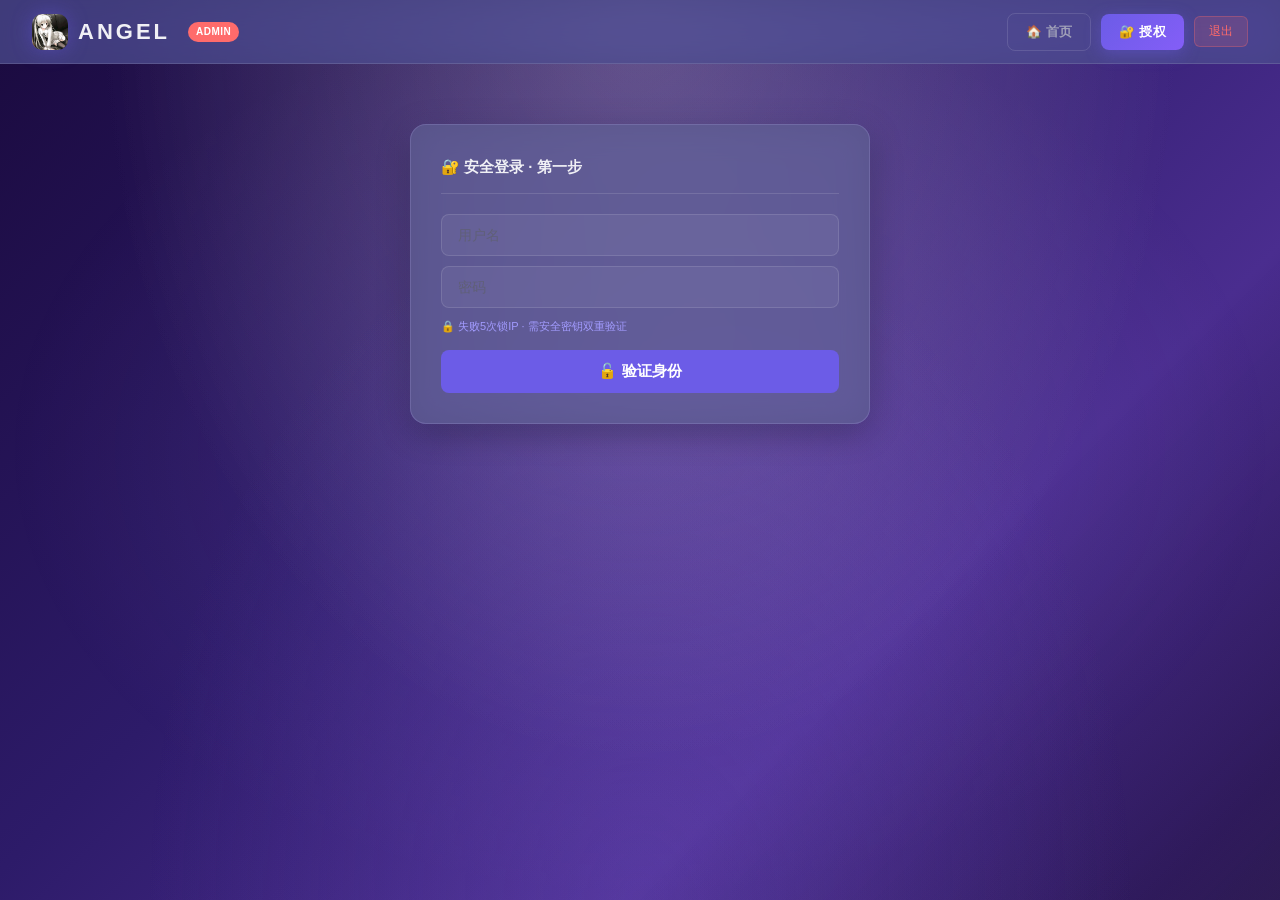
==== commit 9609d643: "perf: 视频流畅度优化 - GPU加速/模糊/预加载/慢速流光" ====
--- a/admin.html
+++ b/admin.html
@@ -37,13 +37,13 @@
 </head>
 <body style="background:#0a0520;min-height:100vh;">
 
-<!-- 背景视频 -->
-<video autoplay muted loop playsinline style="position:fixed;inset:0;width:100%;height:100%;object-fit:cover;z-index:-3;opacity:0.5;pointer-events:none;">
+<!-- 背景视频 - 优化：低码率小体积 + GPU 加速 -->
+<video autoplay muted loop playsinline preload="metadata" style="position:fixed;inset:-10%;width:120%;height:120%;object-fit:cover;z-index:-3;opacity:0.45;pointer-events:none;filter:blur(3px);transform:translateZ(0);will-change:transform;">
   <source src="assets/bg.mp4" type="video/mp4">
 </video>
 
-<!-- 流光高亮层 -->
-<div style="position:fixed;inset:0;z-index:-2;pointer-events:none;background:linear-gradient(135deg,transparent 30%,rgba(180,140,255,0.12) 45%,rgba(200,160,255,0.18) 50%,rgba(180,140,255,0.12) 55%,transparent 70%);background-size:300% 300%;animation:shimmerSweep 4s ease-in-out infinite;"></div>
+<!-- 流光高亮层 - 慢速柔和 -->
+<div style="position:fixed;inset:0;z-index:-2;pointer-events:none;background:linear-gradient(135deg,transparent 35%,rgba(180,140,255,0.08) 47%,rgba(200,160,255,0.12) 50%,rgba(180,140,255,0.08) 53%,transparent 65%);background-size:200% 200%;animation:shimmerSweep 8s ease-in-out infinite;transform:translateZ(0);"></div>
 
 <!-- 渐变叠加 -->
 <div style="position:fixed;inset:0;z-index:-1;pointer-events:none;background:radial-gradient(ellipse at 50% 0%,rgba(255,240,255,.15) 0%,transparent 60%),radial-gradient(ellipse at 50% 100%,rgba(130,100,220,.12) 0%,transparent 55%);"></div>
